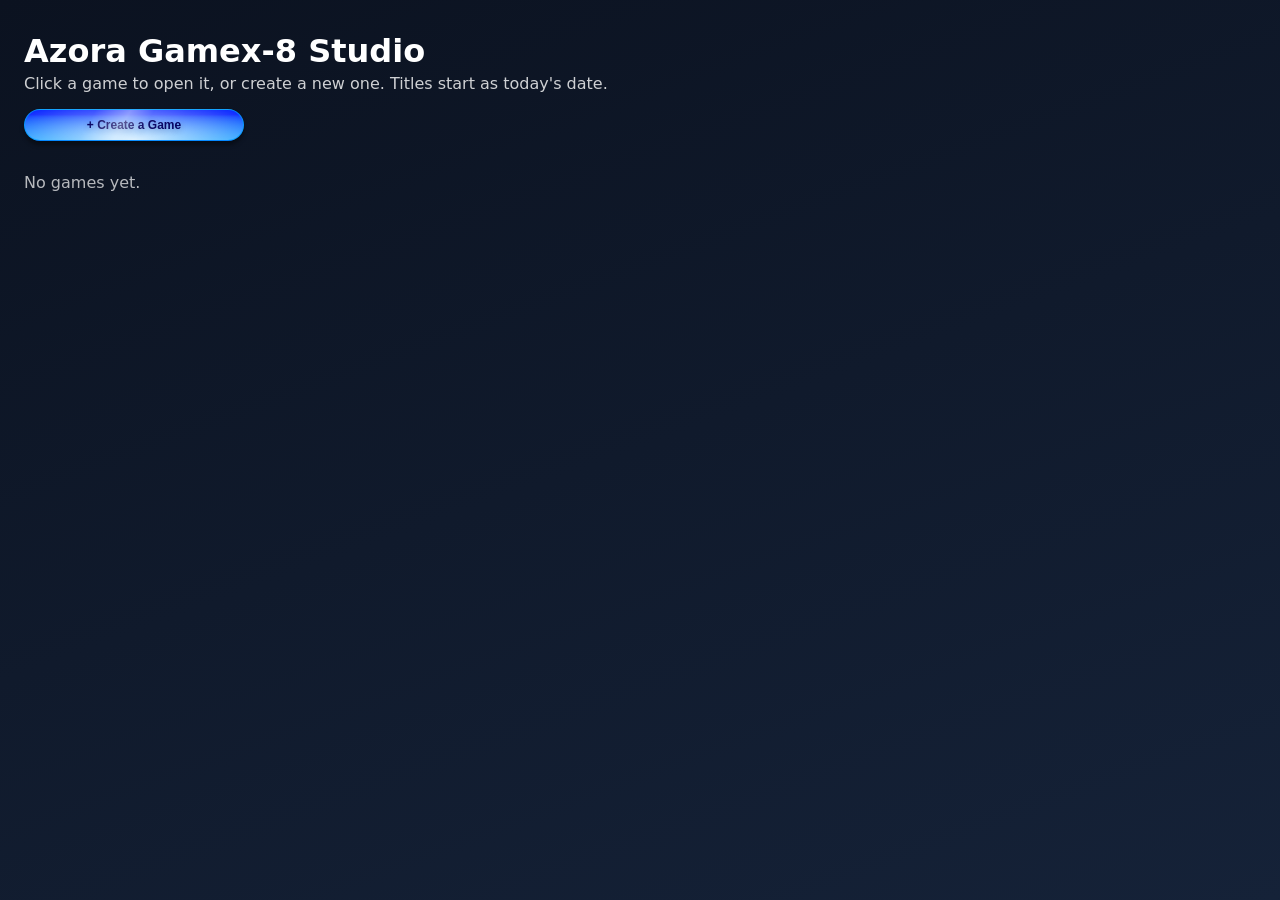
==== creator-8.html @ 6948a5e7 "Add files via upload" ====
<!DOCTYPE html>
<html lang="en">
<head>
    <meta charset="UTF-8">
    <meta name="viewport" content="width=device-width, initial-scale=1.0">
    <title>Azora Gamex-8 Studio</title>
    <script src="https://cdnjs.cloudflare.com/ajax/libs/three.js/r128/three.min.js"></script>
    <style>
        * { box-sizing: border-box; }
        html, body {
            margin: 0; padding: 0; height: 100%; width: 100%;
            font-family: system-ui, -apple-system, Segoe UI, Roboto, sans-serif;
            background: linear-gradient(160deg, #0b1220 0%, #152238 50%, #0f172a 100%);
            color: #fff; overflow: hidden;
        }
        button {
            cursor: pointer; border: 1px solid rgba(255,255,255,0.35);
            background: rgba(255,255,255,0.12); color: #fff;
            border-radius: 8px; padding: 8px 12px; font-weight: 700; font-size: 12px;
        }
        button:hover { background: rgba(30,96,255,0.45); }
        button.test-on {
            background: linear-gradient(180deg,#f59e0b,#d97706); border-color: #fbbf24; color: #111;
        }
        #desktopError {
            display: none; position: fixed; inset: 0; background: #0d1117; color: #fff;
            z-index: 99999; flex-direction: column; justify-content: center; align-items: center;
            text-align: center; padding: 20px;
        }
        #desktopError h1 { color: #ff3b30; font-size: 2rem; }
        .topbar {
            height: 56px; display: flex; align-items: center; justify-content: space-between;
            padding: 0 14px; border-bottom: 1px solid rgba(255,255,255,0.15);
            background: rgba(0,0,0,0.35);
        }
        .topbar h2 { margin: 0; font-size: 16px; }
        .topbar .actions { display: flex; gap: 8px; flex-wrap: wrap; }
        .games-bar {
            display: flex; gap: 8px; align-items: center; flex-wrap: wrap;
            margin: 8px 10px 0; padding: 8px 10px;
            background: rgba(0,0,0,0.25); border: 1px solid rgba(255,255,255,0.2);
            border-radius: 10px; min-height: 44px;
        }
        .games-list { display: flex; gap: 6px; flex-wrap: wrap; flex: 1; min-width: 0; }
        .game-chip {
            display: inline-flex; align-items: center; gap: 6px;
            padding: 5px 10px; border-radius: 999px; font-size: 11px; font-weight: 700;
            background: rgba(255,255,255,0.12); border: 1px solid rgba(255,255,255,0.25);
            color: #fff; cursor: pointer;
        }
        .game-chip.active { background: #1e60ff; border-color: #93c5fd; }
        .game-chip .vis { opacity: 0.85; font-size: 10px; }
        .studio-layout {
            display: grid; grid-template-columns: 260px 1fr 300px;
            gap: 10px; padding: 10px;
            height: calc(100vh - 56px - 60px);
        }
        .studio-panel {
            background: rgba(255,255,255,0.1); border: 2px solid rgba(255,255,255,0.85);
            border-radius: 12px; padding: 12px; display: flex; flex-direction: column;
            overflow: auto; min-height: 0;
        }
        .panel-title {
            font-size: 14px; font-weight: 800; border-bottom: 2px solid rgba(255,255,255,0.25);
            padding-bottom: 6px; margin-bottom: 10px; display: flex;
            justify-content: space-between; align-items: center; gap: 6px;
        }
        .hierarchy-item {
            padding: 7px 9px; margin: 3px 0; border-radius: 6px; cursor: pointer;
            background: rgba(255,255,255,0.06); font-size: 13px; user-select: none;
        }
        .hierarchy-item:hover { background: rgba(255,255,255,0.14); }
        .hierarchy-item.selected {
            background: #1e60ff; border: 1px solid #93c5fd;
            box-shadow: 0 0 0 2px rgba(147,197,253,0.45);
        }
        .viewport-container {
            position: relative; background: #0a1220; border: 2px solid #fff;
            border-radius: 12px; overflow: hidden; display: flex; flex-direction: column;
            min-height: 0; height: 100%;
        }
        .viewport-tabs {
            display: flex; flex-shrink: 0;
            background: rgba(0,0,0,0.55); border-bottom: 1px solid rgba(255,255,255,0.2);
        }
        .view-tab {
            padding: 8px 14px; cursor: pointer; border-right: 1px solid rgba(255,255,255,0.1);
            font-size: 12px; font-weight: 800; background: rgba(255,255,255,0.05); user-select: none;
        }
        .view-tab.active { background: #1e60ff; }
        #canvas3d {
            position: relative; flex: 1 1 auto; width: 100%;
            min-height: 320px; height: 100%; background: #87ceeb; cursor: default;
        }
        #canvas3d.dragging { cursor: grabbing; }
        #canvas3d canvas { display: block; width: 100% !important; height: 100% !important; }
        .viewport-toolbar {
            flex-shrink: 0; display: flex; gap: 8px; align-items: center; flex-wrap: wrap;
            padding: 8px; background: rgba(0,0,0,0.45); border-top: 1px solid rgba(255,255,255,0.15);
        }
        #scriptEditorContainer {
            display: none; flex: 1; flex-direction: column; padding: 10px; min-height: 0;
        }
        #codeArea {
            flex: 1; width: 100%; min-height: 160px; padding: 10px; border-radius: 8px;
            border: 1px solid #fff; background: rgba(255,255,255,0.92); color: #222;
            font-family: ui-monospace, SFMono-Regular, Menlo, Consolas, monospace; font-size: 12px;
            resize: none;
        }
        .property-row {
            display: flex; justify-content: space-between; align-items: center;
            margin-bottom: 10px; font-size: 12px; gap: 8px;
        }
        .property-row label { font-weight: 700; flex: 1; }
        .property-row input[type="number"],
        .property-row input[type="color"],
        .property-row input[type="range"],
        .property-row select {
            width: 110px; padding: 4px; border-radius: 4px; border: 1px solid #fff;
            background: rgba(255,255,255,0.12); color: #fff; text-align: center;
        }
        .property-row input[type="range"] { width: 90px; }
        .toggle-row {
            display: flex; justify-content: space-between; align-items: center;
            margin-bottom: 10px; font-size: 12px;
        }
        .toggle-row label { font-weight: 700; }
        .toggle-btn {
            min-width: 64px; padding: 5px 10px; border-radius: 999px; font-size: 11px;
            border: 1px solid rgba(255,255,255,0.35);
        }
        .toggle-btn.on { background: #059669; border-color: #34d399; }
        .toggle-btn.off { background: #7f1d1d; border-color: #f87171; }
        .mat-grid { display: grid; grid-template-columns: 1fr 1fr; gap: 6px; margin-top: 6px; }
        .mat-chip {
            padding: 8px 6px; border-radius: 8px; border: 1px solid rgba(255,255,255,0.3);
            background: rgba(0,0,0,0.25); color: #fff; font-size: 11px; font-weight: 800;
            cursor: pointer; text-align: center;
        }
        .mat-chip:hover { background: rgba(30,96,255,0.45); }
        .mat-chip.active { border-color: #93c5fd; box-shadow: 0 0 0 2px rgba(147,197,253,0.5); }

        .materials-popup-overlay {
            display: none;
            position: fixed;
            inset: 0;
            z-index: 5000;
            background: rgba(8, 10, 24, 0.72);
            align-items: center;
            justify-content: center;
            padding: 16px;
        }
        .materials-popup-overlay.open { display: flex; }
        .materials-popup {
            width: min(420px, 96vw);
            max-height: min(80vh, 560px);
            overflow: auto;
            background: linear-gradient(160deg, #1e1b4b, #0f172a);
            border: 2px solid rgba(147, 197, 253, 0.45);
            border-radius: 16px;
            box-shadow: 0 20px 50px rgba(0,0,0,0.55);
            padding: 16px 16px 18px;
            color: #fff;
        }
        .materials-popup h3 {
            margin: 0 0 10px;
            font-size: 1.15rem;
        }
        .materials-popup-top {
            display: flex;
            gap: 8px;
            align-items: center;
            margin-bottom: 12px;
        }
        .materials-popup-top label { font-size: 12px; opacity: 0.9; white-space: nowrap; }
        .materials-dropdown {
            flex: 1;
            padding: 8px 10px;
            border-radius: 10px;
            border: 1.5px solid rgba(255,255,255,0.35);
            background: rgba(0,0,0,0.35);
            color: #fff;
            font-size: 13px;
        }
        .materials-popup .mat-grid {
            grid-template-columns: 1fr 1fr;
            gap: 8px;
        }
        .materials-popup .mat-chip {
            padding: 12px 10px;
            font-size: 13px;
            text-align: center;
            border-radius: 12px;
            background: rgba(255,255,255,0.08);
            border: 1.5px solid rgba(255,255,255,0.28);
            color: #fff;
            cursor: pointer;
        }
        .materials-popup .mat-chip .mat-swatch {
            display: block;
            height: 28px;
            border-radius: 8px;
            margin-bottom: 6px;
            border: 1px solid rgba(255,255,255,0.25);
        }
        .materials-popup-actions {
            display: flex;
            gap: 8px;
            margin-top: 14px;
        }
        .materials-popup-actions button {
            flex: 1;
            padding: 10px;
            border-radius: 10px;
            border: 1.5px solid rgba(255,255,255,0.35);
            cursor: pointer;
            font-weight: 700;
        }
        .materials-popup-apply {
            background: linear-gradient(180deg, #60a5fa, #2563eb);
            color: #fff;
        }
        .materials-popup-close {
            background: rgba(255,255,255,0.1);
            color: #fff;
        }

        .shape-grid { display: grid; grid-template-columns: 1fr 1fr; gap: 6px; margin-bottom: 8px; }
        .shape-chip {
            padding: 8px 6px; border-radius: 8px; border: 1px solid rgba(255,255,255,0.3);
            background: rgba(0,0,0,0.25); color: #fff; font-size: 11px; font-weight: 800;
            cursor: pointer; text-align: center;
        }
        .shape-chip:hover { background: rgba(30,96,255,0.45); }
        .shape-chip.active { border-color: #93c5fd; box-shadow: 0 0 0 2px rgba(147,197,253,0.5); }
        .hint-mini { font-size: 11px; opacity: 0.85; line-height: 1.35; margin: 6px 0; }
        .arrow-friend {
            margin-top: auto; padding-top: 10px; border-top: 1px solid rgba(255,255,255,0.2);
        }
        .arrow-bubble {
            background: rgba(30,96,255,0.25); border: 1px solid rgba(147,197,253,0.5);
            border-radius: 10px; padding: 10px; font-size: 12px; line-height: 1.4; min-height: 54px;
        }
        .script-block {
            background: rgba(30,96,255,0.85); border: 1.5px solid #fff; color: #fff;
            border-radius: 6px; padding: 6px 10px; font-size: 12px; cursor: grab;
            text-align: left; margin: 4px 0;
        }
        #statusLine {
            position: fixed; left: 12px; bottom: 10px; z-index: 50;
            background: rgba(0,0,0,0.65); border: 1px solid rgba(255,255,255,0.25);
            border-radius: 8px; padding: 6px 10px; font-size: 11px; opacity: 0.9;
            pointer-events: none;
        }
        #orientCubeWrap {
            position: absolute; right: 12px; top: 48px; width: 72px; height: 72px;
            z-index: 20; perspective: 400px; user-select: none;
        }
        #orientCube {
            width: 48px; height: 48px; margin: 12px auto 0;
            position: relative; transform-style: preserve-3d;
            transform: rotateX(-25deg) rotateY(35deg); cursor: grab;
        }
        #orientCube:active { cursor: grabbing; }
        .oc-face {
            position: absolute; width: 48px; height: 48px;
            display: flex; align-items: center; justify-content: center;
            font-weight: 900; font-size: 14px; color: #fff;
            border: 1px solid rgba(255,255,255,0.7);
            backface-visibility: hidden;
            box-shadow: inset 0 0 12px rgba(0,0,0,0.25);
        }
        .oc-face.px { background: #dc2626; transform: rotateY(0deg) translateZ(24px); }
        .oc-face.nx { background: #991b1b; transform: rotateY(180deg) translateZ(24px); }
        .oc-face.py { background: #16a34a; transform: rotateX(90deg) translateZ(24px); }
        .oc-face.ny { background: #166534; transform: rotateX(-90deg) translateZ(24px); }
        .oc-face.pz { background: #2563eb; transform: rotateY(90deg) translateZ(24px); }
        .oc-face.nz { background: #1e3a8a; transform: rotateY(-90deg) translateZ(24px); }
        #testBanner {
            display: none; position: absolute; left: 50%; top: 52px; transform: translateX(-50%);
            z-index: 25; background: rgba(245,158,11,0.95); color: #111;
            padding: 6px 14px; border-radius: 999px; font-size: 12px; font-weight: 800;
            border: 1px solid #fff; pointer-events: none;
        }
        @media (max-width: 900px) {
            .studio-layout { grid-template-columns: 1fr; height: auto; overflow: auto; }
            body { overflow: auto; }
            #canvas3d { min-height: 360px; height: 50vh; }
        }

        .frutiger-aero-button {
            --hue: 245; --sat: 0.44; --glow-intensity: 0.85;
            --fg: oklch(15% calc(var(--sat) * 0.5) var(--hue));
            --bg: oklch(75% var(--sat) var(--hue) / 0.8);
            --bg-dark: oklch(45% var(--sat) var(--hue) / 0.75);
            background-color: var(--bg);
            background-image: radial-gradient(farthest-corner at bottom center, rgba(255,255,255,var(--glow-intensity)), transparent), linear-gradient(to bottom, var(--bg-dark), var(--bg));
            border: 1px solid var(--bg); border-radius: 9999px; color: var(--fg);
            font-weight: 700; text-shadow: 0 2px 0.5em rgba(0,0,0,0.2);
            position: relative; box-shadow: 0 4px 4px rgba(0,0,0,0.4);
        }
        .frutiger-aero-button::before {
            content: ""; position: absolute; inset: 0; pointer-events: none; border-radius: inherit;
            background: linear-gradient(120deg, transparent 30%, rgba(255,255,255,0.35) 45%, rgba(255,255,255,0.05) 55%, transparent 70%);
        }
        .studio-logo {
            width: 36px; height: 36px; border-radius: 10px; object-fit: cover;
            box-shadow: 0 2px 6px rgba(0,0,0,0.35);
        }
        .topbar-brand { display: flex; align-items: center; gap: 10px; }
    </style>
</head>
<body>

<div id="desktopError">
    <img src="logo.jpg" alt="Azora Logo" style="width:100px;border-radius:50%;margin-bottom:20px;" onerror="this.style.display='none'">
    <h1>Desktop Recommended</h1>
    <p style="max-width:500px;font-size:16px;line-height:1.6;">
        Creator works best on a computer. You can continue anyway on this device.
    </p>
    <button onclick="forceContinueStudio()" style="margin-top:18px;">Continue Anyway</button>
    <button onclick="window.location.href='index.html'" style="margin-top:10px;">Back to Azora</button>
</div>

<div id="gamexHome" style="position:fixed;inset:0;z-index:80;background:linear-gradient(160deg,#0b1220,#152238);color:#fff;display:flex;flex-direction:column;padding:24px;">
  <h1 style="margin:8px 0 4px;">Azora Gamex-8 Studio</h1>
  <p style="opacity:0.8;margin:0 0 16px;">Click a game to open it, or create a new one. Titles start as today's date.</p>
  <button type="button" class="frutiger-aero-button" onclick="createDatedGame()" style="max-width:220px;">+ Create a Game</button>
  <div id="gamexHomeList" style="margin-top:16px;display:flex;flex-direction:column;gap:8px;overflow:auto;"></div>
</div>

<div class="topbar" id="topbar">
    <div class="topbar-brand"><img class="studio-logo" src="logo.png" alt="Azora"><h2>Azora Gamex-8 Studio</h2></div>
    <div class="actions">
        <button class="frutiger-aero-button" id="testBtn" onclick="toggleTestMode()">▶ Test Game</button>
        <button class="frutiger-aero-button" id="saveProjectBtn" onclick="saveProject()">Save Workspace</button>
        <button class="frutiger-aero-button" onclick="publishCurrentGame()" style="background:linear-gradient(180deg,#34d399,#059669);color:#fff;border-color:#34d399;">Publish</button>
        <button class="frutiger-aero-button" onclick="handleBack()">Back to Azora</button>
    </div>
</div>

<div class="games-bar" id="gamesBar">
    <button type="button" class="frutiger-aero-button" onclick="createNewGame()" title="Create a new game">+ New Game</button>
    <div class="games-list" id="myGamesList"></div>
</div>

<div class="studio-layout" id="studioLayout">
    <div class="studio-panel">
        <div class="panel-title"><span>Hierarchy</span></div>
        <div class="hierarchy-item selected" id="hierarchyWorkspace" onclick="selectNode('workspace')">Workspace</div>
        <div class="hierarchy-item" id="hierarchySky" onclick="selectNode('sky')">Sky / Atmosphere</div>
        <div class="hierarchy-item" id="hierarchyBaseplate" onclick="selectNode('baseplate')">Baseplate</div>
        <div class="hierarchy-item" id="hierarchyCharacter" onclick="selectNode('character')">Character</div>
        <div id="dynamicPartsContainer"></div>

        <div style="margin-top:12px;border-top:1px solid rgba(255,255,255,0.2);padding-top:10px;">
            <div class="panel-title" style="border:none;margin:0 0 6px;padding:0;"><span>Add Shape</span></div>
            <p class="hint-mini">Pick a shape, then click Add. Parts snap to a 1-stud grid.</p>
            <div class="shape-grid" id="shapeGrid"></div>
            <button type="button" class="frutiger-aero-button" onclick="addNewPart()" style="width:100%;margin-top:6px;">+ Add Part</button>
        </div>

        <div class="arrow-friend">
            <div class="panel-title" style="border:none;margin:0 0 6px;padding:0;"><span>Arrow Friend</span></div>
            <div class="arrow-bubble" id="arrowBubble">
                Parts snap to the grid. Baseplate has full properties. Materials look distinct now. Publish uses your real username.
            </div>
        </div>
    </div>

    <div class="viewport-container">
        <div class="viewport-tabs">
            <div class="view-tab active" id="tab3D" onclick="switchView('3d')">3D View</div>
            <div class="view-tab" id="tabScript" onclick="switchView('script')">Script</div>
        </div>
        <div id="canvas3d">
            <div id="testBanner">TEST MODE — WASD move character · Space jump · Esc to stop</div>
            <div id="orientCubeWrap" title="Drag to orbit · click a face to snap">
                <div id="orientCube">
                    <div class="oc-face px" data-face="px">X</div>
                    <div class="oc-face nx" data-face="nx">X</div>
                    <div class="oc-face py" data-face="py">Y</div>
                    <div class="oc-face ny" data-face="ny">Y</div>
                    <div class="oc-face pz" data-face="pz">Z</div>
                    <div class="oc-face nz" data-face="nz">Z</div>
                </div>
            </div>
        </div>
        <div class="viewport-toolbar">
            <button type="button" class="frutiger-aero-button" onclick="unselectAll()">Unselect</button>
            <button type="button" class="frutiger-aero-button" onclick="addNewPart()">+ Part</button>
            <button type="button" class="frutiger-aero-button" onclick="openMaterialsPopup()" style="background:#7c3aed;border-color:#c084fc;">Materials</button>
            <button type="button" class="frutiger-aero-button" onclick="resetCamera()">Reset Camera</button>
            <span class="hint-mini" id="selectHint">Grid snap ON · W/S camera · A/D turn</span>
        </div>
        <div id="scriptEditorContainer" ondragover="event.preventDefault()" ondrop="handleBlockDrop(event)">
            <textarea id="codeArea" placeholder="// Write scripts here…"></textarea>
        </div>
    </div>

    <div class="studio-panel" id="propertiesPanel">
        <div class="panel-title" id="propertiesTitle">Properties</div>
        <div id="propertiesContent" style="color:rgba(255,255,255,0.9);font-size:13px;">
            Select an item from the Hierarchy or click a part in the viewport.
        </div>
        <div style="margin-top:14px;border-top:1px solid rgba(255,255,255,0.2);padding-top:10px;">
            <div class="panel-title" style="border:none;margin:0 0 6px;padding:0;"><span>Materials</span></div>
            <p class="hint-mini">Pick from the dropdown or the 2-wide grid. Also open the full Materials popup from the toolbar.</p>
            <label class="hint-mini" for="materialsDropdownSide">Materials</label>
            <select id="materialsDropdownSide" class="materials-dropdown" onchange="pickMaterial(this.value)" style="width:100%;margin:4px 0 8px;"></select>
            <div class="mat-grid" id="materialsGrid"></div>
            <button type="button" class="frutiger-aero-button" onclick="openMaterialsPopup()" style="width:100%;margin-top:8px;padding:8px;border-radius:10px;border:1.5px solid rgba(192,132,252,0.6);background:#7c3aed;color:#fff;font-weight:700;cursor:pointer;">Open Materials</button>
        </div>
    </div>
</div>


<div class="materials-popup-overlay" id="materialsPopupOverlay" onclick="if(event.target===this)closeMaterialsPopup()">
    <div class="materials-popup" role="dialog" aria-label="Materials">
        <h3>Materials</h3>
        <div class="materials-popup-top">
            <label for="materialsDropdownPopup">Materials</label>
            <select id="materialsDropdownPopup" class="materials-dropdown" onchange="pickMaterial(this.value)"></select>
        </div>
        <div class="mat-grid" id="materialsPopupGrid"></div>
        <div class="materials-popup-actions">
            <button type="button" class="materials-popup-apply" onclick="applySelectedMaterialFromPopup()">Apply</button>
            <button type="button" class="materials-popup-close" onclick="closeMaterialsPopup()">Close</button>
        </div>
    </div>
</div>

<div id="statusLine">Booting Creator…</div>

<script>
/* ===== Azora Creator Studio — grid snap, shapes, baseplate props, materials, publish fix ===== */
var scene, camera, renderer, ambientLight, directionalLight;
var baseplateMesh = null, gridHelper = null, characterGroup = null;
var raycaster = null, mouse = null, outlineHelper = null;
var partsList = [];
var selectedPartId = null, selectedNodeId = "workspace";
var selectedMaterialId = "Plastic";
var selectedShapeId = "Block";
var currentGameId = null;
var animating = false;
var studioForced = false;
var isTestMode = false;
var GRID = 1; // 1 stud grid

var camYaw = Math.PI / 4;
var camPitch = 0.45;
var camDist = 32;
var camTarget = null;
var keys = {};

var isDraggingPart = false;
var dragPart = null;
var dragPlane = null;
var dragOffset = null;
var dragPointerId = null;

var orientRotX = -25;
var orientRotY = 35;
var orientDragging = false;
var orientLastX = 0, orientLastY = 0;

var charVelY = 0;
var charOnGround = true;
var CHAR_SPEED = 10;
var CHAR_JUMP = 9;
var GRAVITY = 22;

/* Strongly distinct materials */
var MATERIALS = {
    Glass:    { name: "Glass",    color: 0x88d4ff, opacity: 0.35, shininess: 160, transparent: true, specular: 0xffffff },
    Plastic:  { name: "Plastic",  color: 0x1e60ff, opacity: 1,    shininess: 45,  transparent: false, specular: 0x666666 },
    Metal:    { name: "Metal",    color: 0xc0c8d0, opacity: 1,    shininess: 200, transparent: false, specular: 0xffffff },
    Wood:     { name: "Wood",     color: 0xffffff, opacity: 1,    shininess: 8,   transparent: false, specular: 0x222222, map: "wood1.jpg" },
    Wood2:    { name: "Wood 2",   color: 0xffffff, opacity: 1,    shininess: 10,  transparent: false, specular: 0x333333, map: "wood2.jpg" },
    Wood3:    { name: "Wood 3",   color: 0xffffff, opacity: 1,    shininess: 6,   transparent: false, specular: 0x222222, map: "wood3.jpg" },
    Concrete: { name: "Concrete", color: 0xffffff, opacity: 1,    shininess: 2,   transparent: false, specular: 0x111111, map: "concrete.jpg" },
    Road:     { name: "Road",     color: 0xffffff, opacity: 1,    shininess: 4,   transparent: false, specular: 0x222222, map: "road.jpg" },
    Neon:     { name: "Neon",     color: 0x00ffcc, opacity: 1,    shininess: 120, transparent: false, specular: 0x00ffcc, emissive: 0x00aa88 },
    Marble:   { name: "Marble",   color: 0xffffff, opacity: 1,    shininess: 90,  transparent: false, specular: 0xaaaaaa, map: "marble.png" },
    Rubber:   { name: "Rubber",   color: 0x1a1a1a, opacity: 1,    shininess: 1,   transparent: false, specular: 0x050505 },
    Grass:    { name: "Grass",    color: 0xffffff, opacity: 1,    shininess: 5,   transparent: false, specular: 0x113311, map: "grass.jpg" },
    Leaf:     { name: "Leaf",     color: 0xffffff, opacity: 1,    shininess: 15,  transparent: false, specular: 0x224422, map: "leaf.jpg" },
    Brick:    { name: "Brick",    color: 0xb33a2b, opacity: 1,    shininess: 12,  transparent: false, specular: 0x331111 }
};

var SHAPES = {
    Block:        { name: "Block",        icon: "⬛" },
    Sphere:       { name: "Sphere",       icon: "⬤" },
    Cylinder:     { name: "Cylinder",     icon: "⬭" },
    Wedge:        { name: "Wedge",        icon: "◢" },
    CornerWedge:  { name: "Corner Wedge", icon: "◣" },
    Triangle:     { name: "Triangle",     icon: "▲" },
    Pyramid:      { name: "Pyramid",      icon: "△" },
    Cone:         { name: "Cone",         icon: "▽" },
    Torus:        { name: "Torus",        icon: "◯" },
    Prism:        { name: "Prism",        icon: "⬡" }
};

var skySettings = {
    skyColor: "#87ceeb",
    atmosphereOn: true,
    atmosphereColor: "#a5d8ff",
    density: 0.25,
    sunIntensity: 1.0
};

/* Baseplate is a full part-like object */
var baseplateProps = {
    sizeX: 50, sizeY: 1, sizeZ: 50,
    posX: 0, posY: -0.5, posZ: 0,
    color: "#3a4555",
    material: "Concrete",
    transparency: 1,
    canTouch: true,
    canCollide: true
};

var placedCharacter = {
    head: 0xffdbac, torso: 0x1e60ff, leftArm: 0xffdbac, rightArm: 0xffdbac,
    leftLeg: 0x333333, rightLeg: 0x333333
};

function setStatus(msg) {
    var el = document.getElementById("statusLine");
    if (el) el.textContent = msg;
}
function arrowBubbleSpeak(html) {
    var el = document.getElementById("arrowBubble");
    if (el) el.innerHTML = html;
}
function snap(v) { return Math.round(v / GRID) * GRID; }
function snapVec(x, y, z) {
    return { x: snap(x), y: snap(y), z: snap(z) };
}

function enforceComputerOnly() {
    var err = document.getElementById("desktopError");
    if (!err) return;
    if (studioForced) { err.style.display = "none"; return; }
    err.style.display = (window.innerWidth < 700) ? "flex" : "none";
}
function forceContinueStudio() {
    studioForced = true;
    var err = document.getElementById("desktopError");
    if (err) err.style.display = "none";
    setTimeout(bootStudio, 50);
}

function getLoggedInUsername() {
    try {
        var a = JSON.parse(localStorage.getItem("azoraAccount") || "null");
        if (a && a.username && String(a.username).trim()) return String(a.username).trim();
    } catch (e) {}
    try {
        var g = JSON.parse(localStorage.getItem("azoraGuest") || "null");
        if (g && g.id != null) return "Guest #" + g.id;
    } catch (e2) {}
    return "Player";
}


var _creatorTexCache = {};
function loadCreatorTexture(file, onDone) {
    if (!file || typeof THREE === "undefined") { if (onDone) onDone(null); return; }
    if (_creatorTexCache[file]) { if (onDone) onDone(_creatorTexCache[file]); return; }
    try {
        var loader = new THREE.TextureLoader();
        loader.load(file, function (tex) {
            try {
                tex.wrapS = tex.wrapT = THREE.RepeatWrapping;
                tex.repeat.set(2, 2);
                tex.needsUpdate = true;
            } catch (e) {}
            _creatorTexCache[file] = tex;
            if (onDone) onDone(tex);
        }, undefined, function () { if (onDone) onDone(null); });
    } catch (e2) { if (onDone) onDone(null); }
}

function makeMaterial(matId, colorHex, opacityOverride) {
    var def = MATERIALS[matId] || MATERIALS.Plastic;
    var col = (colorHex != null) ? colorHex : def.color;
    var opacity = (opacityOverride != null) ? opacityOverride : (def.opacity != null ? def.opacity : 1);
    var transparent = opacity < 0.999 || !!def.transparent;
    var mapFile = def.map || null;
    var cachedMap = (mapFile && _creatorTexCache[mapFile]) ? _creatorTexCache[mapFile] : null;
    try {
        var mat = new THREE.MeshPhongMaterial({
            color: col,
            map: cachedMap || null,
            transparent: transparent,
            opacity: opacity,
            shininess: def.shininess != null ? def.shininess : 40,
            specular: def.specular != null ? def.specular : 0x444444,
            emissive: def.emissive || 0x000000,
            side: THREE.DoubleSide,
            depthWrite: opacity > 0.85,
            flatShading: (matId === "Brick" || matId === "Rubber")
        });
        mat.userData = { azoraMaterial: matId, mapFile: mapFile };
        if (mapFile && !cachedMap) {
            loadCreatorTexture(mapFile, function (tex) {
                if (!tex || !mat) return;
                try { mat.map = tex; mat.needsUpdate = true; } catch (e) {}
            });
        }
        return mat;
    } catch (e) {
        return new THREE.MeshLambertMaterial({ color: col, transparent: transparent, opacity: opacity, side: THREE.DoubleSide });
    }
}
/* ---- Shape geometry builders (unit-ish size ~2) ---- */
function makeShapeGeometry(shapeId) {
    switch (shapeId) {
        case "Sphere":
            return new THREE.SphereGeometry(1, 16, 12);
        case "Cylinder":
            return new THREE.CylinderGeometry(1, 1, 2, 16);
        case "Cone":
            return new THREE.ConeGeometry(1, 2, 16);
        case "Torus":
            return new THREE.TorusGeometry(0.9, 0.35, 12, 24);
        case "Wedge": {
            // Right-angle wedge (prism with triangle profile)
            var g = new THREE.Geometry ? null : null;
            // BufferGeometry triangle prism
            var shape = new THREE.Shape();
            shape.moveTo(-1, -1);
            shape.lineTo(1, -1);
            shape.lineTo(-1, 1);
            shape.lineTo(-1, -1);
            var extrude = new THREE.ExtrudeGeometry(shape, { depth: 2, bevelEnabled: false });
            extrude.rotateY(Math.PI / 2);
            extrude.translate(0, 0, -1);
            return extrude;
        }
        case "CornerWedge": {
            // Tetrahedron-ish corner
            var geo = new THREE.TetrahedronGeometry(1.4, 0);
            geo.rotateY(Math.PI / 4);
            return geo;
        }
        case "Triangle": {
            // Flat triangle panel
            var s = new THREE.Shape();
            s.moveTo(0, 1.2);
            s.lineTo(-1.2, -1);
            s.lineTo(1.2, -1);
            s.lineTo(0, 1.2);
            var eg = new THREE.ExtrudeGeometry(s, { depth: 0.3, bevelEnabled: false });
            eg.translate(0, 0, -0.15);
            return eg;
        }
        case "Pyramid":
            return new THREE.ConeGeometry(1.2, 2, 4);
        case "Prism":
            return new THREE.CylinderGeometry(1.1, 1.1, 2, 6);
        case "Block":
        default:
            return new THREE.BoxGeometry(2, 2, 2);
    }
}

function initShapeGrid() {
    var grid = document.getElementById("shapeGrid");
    if (!grid) return;
    var html = "";
    Object.keys(SHAPES).forEach(function (id) {
        var s = SHAPES[id];
        html += '<button type="button" class="shape-chip' + (id === selectedShapeId ? " active" : "") +
            '" onclick="pickShape(\'' + id + '\')">' + s.icon + " " + s.name + "</button>";
    });
    grid.innerHTML = html;
}
function pickShape(id) {
    selectedShapeId = id;
    initShapeGrid();
    arrowBubbleSpeak("Shape set to <strong>" + (SHAPES[id] ? SHAPES[id].name : id) + "</strong>. Click + Add Part.");
}

function materialSwatchColor(id) {
    var m = MATERIALS[id];
    if (!m) return "#888";
    var c = m.color != null ? m.color : 0x888888;
    return "#" + ("000000" + (c >>> 0).toString(16)).slice(-6);
}

function fillMaterialsDropdown(selectEl) {
    if (!selectEl) return;
    var html = "";
    Object.keys(MATERIALS).forEach(function (id) {
        var m = MATERIALS[id];
        html += '<option value="' + id + '"' + (id === selectedMaterialId ? " selected" : "") + ">" +
            (m.name || id) + (m.map ? " · textured" : "") + "</option>";
    });
    selectEl.innerHTML = html;
    try { selectEl.value = selectedMaterialId; } catch (e) {}
}

function initMaterialsGrid() {
    var grid = document.getElementById("materialsGrid");
    if (grid) {
        var html = "";
        Object.keys(MATERIALS).forEach(function (id) {
            var m = MATERIALS[id];
            html += '<button type="button" class="mat-chip' + (id === selectedMaterialId ? " active" : "") +
                '" onclick="pickMaterial(\'' + id + '\')">' + m.name + "</button>";
        });
        grid.innerHTML = html;
    }
    var popupGrid = document.getElementById("materialsPopupGrid");
    if (popupGrid) {
        var html2 = "";
        Object.keys(MATERIALS).forEach(function (id) {
            var m = MATERIALS[id];
            html2 += '<button type="button" class="mat-chip' + (id === selectedMaterialId ? " active" : "") +
                '" onclick="pickMaterial(\'' + id + '\')">' +
                '<span class="mat-swatch" style="background:' + materialSwatchColor(id) + '"></span>' +
                (m.name || id) +
                (m.map ? '<div class="hint-mini" style="margin:2px 0 0;opacity:.75">texture</div>' : '') +
                "</button>";
        });
        popupGrid.innerHTML = html2;
    }
    fillMaterialsDropdown(document.getElementById("materialsDropdownSide"));
    fillMaterialsDropdown(document.getElementById("materialsDropdownPopup"));
}

function openMaterialsPopup() {
    var ov = document.getElementById("materialsPopupOverlay");
    if (!ov) return;
    initMaterialsGrid();
    ov.classList.add("open");
    try { arrowBubbleSpeak("Materials library open — pick one, then <strong>Apply</strong>."); } catch (e) {}
}
function closeMaterialsPopup() {
    var ov = document.getElementById("materialsPopupOverlay");
    if (ov) ov.classList.remove("open");
}
function applySelectedMaterialFromPopup() {
    pickMaterial(selectedMaterialId);
    closeMaterialsPopup();
}
window.openMaterialsPopup = openMaterialsPopup;
window.closeMaterialsPopup = closeMaterialsPopup;
window.applySelectedMaterialFromPopup = applySelectedMaterialFromPopup;

function pickMaterial(id) {
    if (!MATERIALS[id]) return;
    selectedMaterialId = id;
    initMaterialsGrid();
    try { if (MATERIALS[id].map) loadCreatorTexture(MATERIALS[id].map); } catch (e) {}
    if (selectedPartId === "baseplate") {
        applyMaterialToBaseplate(id);
    } else if (selectedPartId) {
        applyMaterialToPart(selectedPartId, id);
    } else {
        arrowBubbleSpeak("Material set to <strong>" + (MATERIALS[id].name || id) + "</strong>. Select a part or baseplate to apply.");
    }
}

function applyMaterialToPart(partId, matId) {
    var part = partsList.find(function (p) { return p.id === partId; });
    if (!part || !part.mesh) return;
    var col = part.color ? new THREE.Color(part.color) : null;
    // When switching material, adopt material's default color if user hasn't custom-tinted much
    var useCol = col ? col.getHex() : (MATERIALS[matId] ? MATERIALS[matId].color : 0x1e60ff);
    // Always refresh color to material default for strong visual change, unless color was customized
    if (!part.colorCustom) {
        useCol = MATERIALS[matId] ? MATERIALS[matId].color : useCol;
        part.color = "#" + ("000000" + useCol.toString(16)).slice(-6);
    }
    part.material = matId;
    var op = part.transparency != null ? part.transparency : (MATERIALS[matId] && MATERIALS[matId].opacity != null ? MATERIALS[matId].opacity : 1);
    if (MATERIALS[matId] && MATERIALS[matId].transparent && part.transparency == null) {
        op = MATERIALS[matId].opacity;
        part.transparency = op;
    }
    part.mesh.material = makeMaterial(matId, useCol, op);
    refreshPartProperties(partId);
    refreshHierarchyPartLabel(part);
    setStatus(partId + " → " + matId);
}

function applyMaterialToBaseplate(matId) {
    if (!baseplateMesh) return;
    baseplateProps.material = matId;
    if (!baseplateProps.colorCustom) {
        var c = MATERIALS[matId] ? MATERIALS[matId].color : 0x3a4555;
        baseplateProps.color = "#" + ("000000" + c.toString(16)).slice(-6);
    }
    var col = new THREE.Color(baseplateProps.color).getHex();
    var op = baseplateProps.transparency != null ? baseplateProps.transparency : 1;
    baseplateMesh.material = makeMaterial(matId, col, op);
    refreshBaseplateProperties();
    setStatus("Baseplate → " + matId);
}

function applySkySettings() {
    if (!scene) return;
    try {
        scene.background = new THREE.Color(skySettings.skyColor || "#87ceeb");
        if (skySettings.atmosphereOn) {
            var fogCol = new THREE.Color(skySettings.atmosphereColor || "#a5d8ff");
            scene.fog = new THREE.FogExp2(fogCol.getHex(), Math.max(0.0015, (skySettings.density || 0.25) * 0.035));
        } else {
            scene.fog = null;
        }
        if (directionalLight) directionalLight.intensity = skySettings.sunIntensity || 1;
        if (ambientLight) ambientLight.intensity = 0.45 + (1 - (skySettings.density || 0.25)) * 0.35;
    } catch (e) {
        try { scene.background = new THREE.Color(0x87ceeb); scene.fog = null; } catch (e2) {}
    }
}

function updateCameraFromOrbit() {
    if (!camera || isTestMode) return;
    if (!camTarget) camTarget = new THREE.Vector3(0, 1, 0);
    var x = camTarget.x + camDist * Math.sin(camYaw) * Math.cos(camPitch);
    var y = camTarget.y + camDist * Math.sin(camPitch);
    var z = camTarget.z + camDist * Math.cos(camYaw) * Math.cos(camPitch);
    camera.position.set(x, y, z);
    camera.lookAt(camTarget);
    syncOrientCube();
}
function syncOrientCube() {
    var cube = document.getElementById("orientCube");
    if (!cube) return;
    orientRotY = (camYaw * 180 / Math.PI);
    orientRotX = -20 - (camPitch * 40);
    cube.style.transform = "rotateX(" + orientRotX + "deg) rotateY(" + orientRotY + "deg)";
}
function resizeRenderer() {
    var container = document.getElementById("canvas3d");
    if (!container || !renderer || !camera) return;
    var w = Math.max(container.clientWidth, 2);
    var h = Math.max(container.clientHeight, 2);
    if (h < 40) h = 420;
    if (w < 40) w = 640;
    camera.aspect = w / h;
    camera.updateProjectionMatrix();
    renderer.setSize(w, h, false);
    setStatus((isTestMode ? "TEST" : "Studio") + " · grid " + GRID + " · parts: " + partsList.length);
}

function rebuildBaseplateMesh() {
    if (!scene) return;
    if (baseplateMesh) {
        scene.remove(baseplateMesh);
        try { baseplateMesh.geometry.dispose(); } catch (e) {}
    }
    var geo = new THREE.BoxGeometry(baseplateProps.sizeX, baseplateProps.sizeY, baseplateProps.sizeZ);
    var col = new THREE.Color(baseplateProps.color || "#3a4555").getHex();
    var op = baseplateProps.transparency != null ? baseplateProps.transparency : 1;
    baseplateMesh = new THREE.Mesh(geo, makeMaterial(baseplateProps.material || "Concrete", col, op));
    baseplateMesh.position.set(baseplateProps.posX, baseplateProps.posY, baseplateProps.posZ);
    baseplateMesh.userData.azoraKind = "baseplate";
    scene.add(baseplateMesh);
}

function init3DScene() {
    var container = document.getElementById("canvas3d");
    if (!container) { setStatus("Missing #canvas3d"); return false; }
    if (typeof THREE === "undefined") {
        setStatus("Three.js failed to load");
        return false;
    }
    Array.prototype.slice.call(container.querySelectorAll("canvas")).forEach(function (c) { c.remove(); });

    scene = new THREE.Scene();
    applySkySettings();
    camTarget = new THREE.Vector3(0, 1, 0);

    var w = Math.max(container.clientWidth, 2);
    var h = Math.max(container.clientHeight, 2);
    if (h < 40) h = 420;
    if (w < 40) w = 640;

    camera = new THREE.PerspectiveCamera(55, w / h, 0.1, 3000);
    updateCameraFromOrbit();

    renderer = new THREE.WebGLRenderer({ antialias: true, alpha: false });
    renderer.setClearColor(0x87ceeb, 1);
    renderer.setPixelRatio(Math.min(window.devicePixelRatio || 1, 2));
    renderer.setSize(w, h, false);
    container.insertBefore(renderer.domElement, container.firstChild);

    ambientLight = new THREE.AmbientLight(0xffffff, 0.55);
    scene.add(ambientLight);
    directionalLight = new THREE.DirectionalLight(0xffffff, skySettings.sunIntensity || 1);
    directionalLight.position.set(20, 30, 12);
    scene.add(directionalLight);
    var fill = new THREE.DirectionalLight(0x9ecbff, 0.35);
    fill.position.set(-12, 10, -8);
    scene.add(fill);

    rebuildBaseplateMesh();

    gridHelper = new THREE.GridHelper(100, 100, 0xffffff, 0x556677);
    gridHelper.position.y = 0.02;
    scene.add(gridHelper);

    characterGroup = new THREE.Group();
    characterGroup.position.set(0, 1.2, 0);
    function limb(name, w2, h2, d2, col, x, y) {
        var m = new THREE.Mesh(new THREE.BoxGeometry(w2, h2, d2), makeMaterial("Plastic", col));
        m.name = name; m.position.set(x, y, 0); characterGroup.add(m);
    }
    limb("head", 1.2, 1.2, 1.2, placedCharacter.head, 0, 2);
    limb("torso", 1.6, 2.0, 0.8, placedCharacter.torso, 0, 0.4);
    limb("leftArm", 0.7, 2.0, 0.7, placedCharacter.leftArm, -1.2, 0.4);
    limb("rightArm", 0.7, 2.0, 0.7, placedCharacter.rightArm, 1.2, 0.4);
    limb("leftLeg", 0.7, 2.0, 0.7, placedCharacter.leftLeg, -0.45, -1.6);
    limb("rightLeg", 0.7, 2.0, 0.7, placedCharacter.rightLeg, 0.45, -1.6);
    scene.add(characterGroup);

    raycaster = new THREE.Raycaster();
    mouse = new THREE.Vector2();
    dragPlane = new THREE.Plane(new THREE.Vector3(0, 1, 0), 0);
    dragOffset = new THREE.Vector3();

    var canvas = renderer.domElement;
    canvas.addEventListener("pointerdown", onViewportPointerDown);
    canvas.addEventListener("pointermove", onViewportPointerMove);
    canvas.addEventListener("pointerup", onViewportPointerUp);
    canvas.addEventListener("pointercancel", onViewportPointerUp);
    canvas.addEventListener("wheel", onViewportWheel, { passive: false });

    if (!animating) {
        animating = true;
        var lastT = performance.now();
        (function animate(now) {
            requestAnimationFrame(animate);
            var dt = Math.min(0.05, (now - lastT) / 1000);
            lastT = now;
            updateStudio(dt);
            if (renderer && scene && camera) renderer.render(scene, camera);
        })(performance.now());
    }

    setTimeout(resizeRenderer, 30);
    setTimeout(resizeRenderer, 150);
    setStatus("Studio ready · grid snap ON");
    arrowBubbleSpeak("Grid snap is on. Baseplate has full properties. Pick a shape and Add Part!");
    return true;
}

function updateStudio(dt) {
    if (isTestMode) { updateTestCharacter(dt); return; }
    var moved = false;
    var turnSpeed = 1.6 * dt;
    var moveSpeed = 18 * dt;
    if (keys["a"] || keys["arrowleft"]) { camYaw += turnSpeed; moved = true; }
    if (keys["d"] || keys["arrowright"]) { camYaw -= turnSpeed; moved = true; }
    var fx = Math.sin(camYaw), fz = Math.cos(camYaw);
    if (keys["w"] || keys["arrowup"]) { camTarget.x += fx * moveSpeed; camTarget.z += fz * moveSpeed; moved = true; }
    if (keys["s"] || keys["arrowdown"]) { camTarget.x -= fx * moveSpeed; camTarget.z -= fz * moveSpeed; moved = true; }
    if (moved) updateCameraFromOrbit();
    if (characterGroup && selectedNodeId !== "character" && !isDraggingPart) characterGroup.rotation.y += 0.004;
    if (outlineHelper && outlineHelper.update) { try { outlineHelper.update(); } catch (e) {} }
}

function updateTestCharacter(dt) {
    if (!characterGroup || !camera) return;
    var yaw = characterGroup.rotation.y;
    var forward = new THREE.Vector3(Math.sin(yaw), 0, Math.cos(yaw));
    var right = new THREE.Vector3(Math.cos(yaw), 0, -Math.sin(yaw));
    var move = new THREE.Vector3();
    if (keys["w"] || keys["arrowup"]) move.add(forward);
    if (keys["s"] || keys["arrowdown"]) move.sub(forward);
    if (keys["a"] || keys["arrowleft"]) move.sub(right);
    if (keys["d"] || keys["arrowright"]) move.add(right);
    if (move.lengthSq() > 0) {
        move.normalize().multiplyScalar(CHAR_SPEED * dt);
        characterGroup.position.x += move.x;
        characterGroup.position.z += move.z;
    }
    if ((keys[" "] || keys["space"]) && charOnGround) { charVelY = CHAR_JUMP; charOnGround = false; }
    charVelY -= GRAVITY * dt;
    characterGroup.position.y += charVelY * dt;
    if (characterGroup.position.y <= 1.2) {
        characterGroup.position.y = 1.2; charVelY = 0; charOnGround = true;
    }
    // Collide with canCollide parts + baseplate
    var colliders = partsList.filter(function (p) { return p.canCollide && p.mesh; });
    if (baseplateProps.canCollide && baseplateMesh) {
        // baseplate is floor — already handled by groundY
    }
    colliders.forEach(function (p) {
        var box = new THREE.Box3().setFromObject(p.mesh);
        var cpos = characterGroup.position;
        var r = 0.9;
        var closest = new THREE.Vector3(
            Math.max(box.min.x, Math.min(cpos.x, box.max.x)),
            Math.max(box.min.y, Math.min(cpos.y, box.max.y)),
            Math.max(box.min.z, Math.min(cpos.z, box.max.z))
        );
        var dx = cpos.x - closest.x, dz = cpos.z - closest.z;
        var distSq = dx * dx + dz * dz;
        if (distSq < r * r && cpos.y < box.max.y + 0.5 && cpos.y > box.min.y - 1) {
            var dist = Math.sqrt(distSq) || 0.001;
            var push = (r - dist) + 0.01;
            cpos.x += (dx / dist) * push;
            cpos.z += (dz / dist) * push;
        }
    });
    var back = 10, height = 6;
    camera.position.set(
        characterGroup.position.x - Math.sin(yaw) * back,
        characterGroup.position.y + height,
        characterGroup.position.z - Math.cos(yaw) * back
    );
    camera.lookAt(characterGroup.position.x, characterGroup.position.y + 1.2, characterGroup.position.z);
}

function getPointerNDC(ev) {
    var rect = renderer.domElement.getBoundingClientRect();
    mouse.x = ((ev.clientX - rect.left) / rect.width) * 2 - 1;
    mouse.y = -((ev.clientY - rect.top) / rect.height) * 2 + 1;
}

function onViewportPointerDown(ev) {
    if (!renderer || !camera || !raycaster || isTestMode) return;
    if (ev.button !== 0) return;
    getPointerNDC(ev);
    raycaster.setFromCamera(mouse, camera);
    var meshes = partsList.map(function (p) { return p.mesh; }).filter(Boolean);
    if (baseplateMesh) meshes.push(baseplateMesh);
    var hits = raycaster.intersectObjects(meshes, false);
    if (hits.length) {
        var mesh = hits[0].object;
        if (mesh === baseplateMesh) {
            selectNode("baseplate");
            return;
        }
        var part = partsList.find(function (p) { return p.mesh === mesh; });
        if (part) {
            selectPartNode(part.id);
            isDraggingPart = true;
            dragPart = part;
            dragPointerId = ev.pointerId;
            try { renderer.domElement.setPointerCapture(ev.pointerId); } catch (e) {}
            document.getElementById("canvas3d").classList.add("dragging");
            dragPlane.setFromNormalAndCoplanarPoint(new THREE.Vector3(0, 1, 0), part.mesh.position.clone());
            var hitPoint = new THREE.Vector3();
            raycaster.ray.intersectPlane(dragPlane, hitPoint);
            if (hitPoint) dragOffset.copy(part.mesh.position).sub(hitPoint);
            return;
        }
    } else {
        unselectAll();
    }
}

function onViewportPointerMove(ev) {
    if (!isDraggingPart || !dragPart || !dragPart.mesh || isTestMode) return;
    if (dragPointerId != null && ev.pointerId !== dragPointerId) return;
    getPointerNDC(ev);
    raycaster.setFromCamera(mouse, camera);
    var hitPoint = new THREE.Vector3();
    if (raycaster.ray.intersectPlane(dragPlane, hitPoint)) {
        var next = hitPoint.add(dragOffset);
        // GRID SNAP
        var sx = snap(next.x);
        var sz = snap(next.z);
        dragPart.mesh.position.x = sx;
        dragPart.mesh.position.z = sz;
        dragPart.pos.x = sx;
        dragPart.pos.y = dragPart.mesh.position.y;
        dragPart.pos.z = sz;
        if (outlineHelper) setOutline(dragPart.mesh);
        var px = document.getElementById("pPx");
        var pz = document.getElementById("pPz");
        if (px && selectedPartId === dragPart.id) {
            px.value = sx;
            if (pz) pz.value = sz;
        }
    }
}

function onViewportPointerUp(ev) {
    if (!isDraggingPart) return;
    if (dragPointerId != null && ev.pointerId !== dragPointerId) return;
    isDraggingPart = false;
    if (dragPart) setStatus("Moved " + dragPart.id + " (snapped)");
    dragPart = null;
    dragPointerId = null;
    document.getElementById("canvas3d").classList.remove("dragging");
    try { renderer.domElement.releasePointerCapture(ev.pointerId); } catch (e) {}
}

function onViewportWheel(ev) {
    if (isTestMode) return;
    ev.preventDefault();
    camDist = Math.max(6, Math.min(120, camDist + ev.deltaY * 0.02));
    updateCameraFromOrbit();
}

function initOrientCube() {
    var wrap = document.getElementById("orientCubeWrap");
    if (!wrap) return;
    wrap.addEventListener("pointerdown", function (ev) {
        if (isTestMode) return;
        var face = ev.target && ev.target.dataset && ev.target.dataset.face;
        if (face) { snapCameraToFace(face); return; }
        orientDragging = true;
        orientLastX = ev.clientX; orientLastY = ev.clientY;
        try { wrap.setPointerCapture(ev.pointerId); } catch (e) {}
    });
    wrap.addEventListener("pointermove", function (ev) {
        if (!orientDragging || isTestMode) return;
        var dx = ev.clientX - orientLastX, dy = ev.clientY - orientLastY;
        orientLastX = ev.clientX; orientLastY = ev.clientY;
        camYaw -= dx * 0.01;
        camPitch = Math.max(-1.2, Math.min(1.4, camPitch + dy * 0.01));
        updateCameraFromOrbit();
    });
    wrap.addEventListener("pointerup", function () { orientDragging = false; });
    wrap.addEventListener("pointercancel", function () { orientDragging = false; });
}
function snapCameraToFace(face) {
    if (face === "px") { camYaw = Math.PI / 2; camPitch = 0.15; }
    else if (face === "nx") { camYaw = -Math.PI / 2; camPitch = 0.15; }
    else if (face === "pz") { camYaw = 0; camPitch = 0.15; }
    else if (face === "nz") { camYaw = Math.PI; camPitch = 0.15; }
    else if (face === "py") { camYaw = 0; camPitch = 1.4; }
    else if (face === "ny") { camYaw = 0; camPitch = -1.2; }
    updateCameraFromOrbit();
}

function setOutline(mesh) {
    clearOutline();
    if (!mesh || !scene) return;
    try {
        outlineHelper = new THREE.BoxHelper(mesh, 0x93c5fd);
        scene.add(outlineHelper);
    } catch (e) {}
}
function clearOutline() {
    if (outlineHelper && scene) {
        scene.remove(outlineHelper);
        try {
            if (outlineHelper.geometry) outlineHelper.geometry.dispose();
            if (outlineHelper.material) outlineHelper.material.dispose();
        } catch (e) {}
    }
    outlineHelper = null;
}
function unselectAll() {
    selectedPartId = null;
    selectedNodeId = null;
    document.querySelectorAll(".hierarchy-item").forEach(function (item) { item.classList.remove("selected"); });
    clearOutline();
    document.getElementById("propertiesTitle").textContent = "Properties";
    document.getElementById("propertiesContent").innerHTML = "Nothing selected.";
}

function resizePartOneEnd(part, axis, newSize) {
    if (!part || !part.mesh) return;
    newSize = Math.max(GRID, snap(parseFloat(newSize) || GRID));
    var old = part.size[axis];
    var delta = newSize - old;
    part.size[axis] = newSize;
    // base geometry ~2 units; scale = size/2
    part.mesh.scale[axis] = newSize / 2;
    part.mesh.position[axis] = snap(part.mesh.position[axis] + delta / 2);
    part.pos[axis] = part.mesh.position[axis];
}

function addNewPart() {
    if (isTestMode) { alert("Stop Test Mode first."); return; }
    if (!scene) {
        if (!init3DScene()) { alert("3D scene not ready."); return; }
    }
    var shape = selectedShapeId || "Block";
    var id = shape + "_" + (partsList.length + 1);
    var geo = makeShapeGeometry(shape);
    var matDef = MATERIALS[selectedMaterialId] || MATERIALS.Plastic;
    var defaultCol = matDef.color;
    var defaultOp = matDef.opacity != null ? matDef.opacity : 1;
    var mat = makeMaterial(selectedMaterialId || "Plastic", defaultCol, defaultOp);
    var mesh = new THREE.Mesh(geo, mat);
    var spawn = snapVec((Math.random() * 8 - 4), 2, (Math.random() * 8 - 4));
    // lift so resting on baseplate
    spawn.y = Math.max(1, spawn.y);
    mesh.position.set(spawn.x, spawn.y, spawn.z);
    mesh.userData.azoraPartId = id;
    scene.add(mesh);

    var partObj = {
        id: id,
        shape: shape,
        mesh: mesh,
        size: { x: 2, y: 2, z: 2 },
        pos: { x: spawn.x, y: spawn.y, z: spawn.z },
        color: "#" + ("000000" + defaultCol.toString(16)).slice(-6),
        colorCustom: false,
        material: selectedMaterialId || "Plastic",
        transparency: defaultOp,
        canTouch: true,
        canCollide: true
    };
    partsList.push(partObj);

    var div = document.createElement("div");
    div.className = "hierarchy-item";
    div.id = "hierarchy_" + id;
    div.innerHTML = (SHAPES[shape] ? SHAPES[shape].icon + " " : "") + id +
        " <small style='opacity:0.75'>(" + partObj.material + ")</small>";
    div.onclick = function () { selectPartNode(id); };
    document.getElementById("dynamicPartsContainer").appendChild(div);

    selectPartNode(id);
    setStatus("Added " + id);
    arrowBubbleSpeak("Spawned <strong>" + id + "</strong> on the grid. Drag to move (snaps).");
}

function refreshHierarchyPartLabel(part) {
    var el = document.getElementById("hierarchy_" + part.id);
    if (!el) return;
    var icon = (SHAPES[part.shape] && SHAPES[part.shape].icon) ? SHAPES[part.shape].icon + " " : "";
    el.innerHTML = icon + part.id + " <small style='opacity:0.75'>(" + (part.material || "Plastic") + ")</small>";
}

function selectPartNode(id) {
    if (isTestMode) return;
    document.querySelectorAll(".hierarchy-item").forEach(function (item) { item.classList.remove("selected"); });
    var h = document.getElementById("hierarchy_" + id);
    if (h) h.classList.add("selected");
    var part = partsList.find(function (p) { return p.id === id; });
    if (!part) return;
    selectedNodeId = id;
    selectedPartId = id;
    setOutline(part.mesh);
    refreshPartProperties(id);
}

function refreshPartProperties(id) {
    var part = partsList.find(function (p) { return p.id === id; });
    if (!part) return;
    if (part.transparency == null) part.transparency = 1;
    if (part.canTouch == null) part.canTouch = true;
    if (part.canCollide == null) part.canCollide = true;

    var matOpts = Object.keys(MATERIALS).map(function (m) {
        return '<option value="' + m + '"' + (part.material === m ? " selected" : "") + ">" + m + "</option>";
    }).join("");
    var shapeOpts = Object.keys(SHAPES).map(function (s) {
        return '<option value="' + s + '"' + (part.shape === s ? " selected" : "") + ">" + SHAPES[s].name + "</option>";
    }).join("");
    var tPct = Math.round((part.transparency != null ? part.transparency : 1) * 100);

    document.getElementById("propertiesTitle").textContent = "Properties - " + id;
    document.getElementById("propertiesContent").innerHTML =
        '<p class="hint-mini">Positions snap to a <strong>' + GRID + '-stud grid</strong>.</p>' +
        '<div class="property-row"><label>Shape</label><select onchange="changePartShape(\'' + id + '\',this.value)">' + shapeOpts + '</select></div>' +
        '<div class="property-row"><label>Color</label><input type="color" value="' + part.color + '" oninput="updatePartProperty(\'' + id + '\',\'color\',this.value)"></div>' +
        '<div class="property-row"><label>Material</label><select onchange="updatePartProperty(\'' + id + '\',\'material\',this.value)">' + matOpts + '</select></div>' +
        '<div class="property-row"><label>Transparency</label><input type="range" min="0" max="100" value="' + tPct + '" oninput="updatePartProperty(\'' + id + '\',\'transparency\',this.value)"><span id="tLabel">' + tPct + '%</span></div>' +
        '<div class="toggle-row"><label>Can Touch</label><button type="button" class="toggle-btn ' + (part.canTouch ? "on" : "off") + '" onclick="togglePartFlag(\'' + id + '\',\'canTouch\')">' + (part.canTouch ? "ON" : "OFF") + '</button></div>' +
        '<div class="toggle-row"><label>Can Collide</label><button type="button" class="toggle-btn ' + (part.canCollide ? "on" : "off") + '" onclick="togglePartFlag(\'' + id + '\',\'canCollide\')">' + (part.canCollide ? "ON" : "OFF") + '</button></div>' +
        '<div class="property-row"><label>Size X</label><input type="number" step="' + GRID + '" value="' + part.size.x + '" oninput="updatePartProperty(\'' + id + '\',\'sx\',this.value)"></div>' +
        '<div class="property-row"><label>Size Y</label><input type="number" step="' + GRID + '" value="' + part.size.y + '" oninput="updatePartProperty(\'' + id + '\',\'sy\',this.value)"></div>' +
        '<div class="property-row"><label>Size Z</label><input type="number" step="' + GRID + '" value="' + part.size.z + '" oninput="updatePartProperty(\'' + id + '\',\'sz\',this.value)"></div>' +
        '<div class="property-row"><label>Pos X</label><input type="number" step="' + GRID + '" id="pPx" value="' + part.pos.x + '" oninput="updatePartProperty(\'' + id + '\',\'px\',this.value)"></div>' +
        '<div class="property-row"><label>Pos Y</label><input type="number" step="' + GRID + '" id="pPy" value="' + part.pos.y + '" oninput="updatePartProperty(\'' + id + '\',\'py\',this.value)"></div>' +
        '<div class="property-row"><label>Pos Z</label><input type="number" step="' + GRID + '" id="pPz" value="' + part.pos.z + '" oninput="updatePartProperty(\'' + id + '\',\'pz\',this.value)"></div>' +
        '<button type="button" onclick="deleteSelectedPart()" style="width:100%;margin-top:6px;background:#7f1d1d;">Delete Part</button>' +
        '<button type="button" onclick="unselectAll()" style="width:100%;margin-top:6px;">Unselect</button>';
}

function changePartShape(id, shapeId) {
    var part = partsList.find(function (p) { return p.id === id; });
    if (!part || !part.mesh || !scene) return;
    part.shape = shapeId;
    var oldMat = part.mesh.material;
    scene.remove(part.mesh);
    try { part.mesh.geometry.dispose(); } catch (e) {}
    var geo = makeShapeGeometry(shapeId);
    var mesh = new THREE.Mesh(geo, oldMat);
    mesh.position.copy(part.mesh.position);
    mesh.scale.set(part.size.x / 2, part.size.y / 2, part.size.z / 2);
    mesh.userData.azoraPartId = id;
    part.mesh = mesh;
    scene.add(mesh);
    refreshHierarchyPartLabel(part);
    setOutline(mesh);
    refreshPartProperties(id);
}

function togglePartFlag(id, flag) {
    if (id === "baseplate") {
        baseplateProps[flag] = !baseplateProps[flag];
        refreshBaseplateProperties();
        setStatus("Baseplate " + flag + " = " + (baseplateProps[flag] ? "ON" : "OFF"));
        return;
    }
    var part = partsList.find(function (p) { return p.id === id; });
    if (!part) return;
    part[flag] = !part[flag];
    refreshPartProperties(id);
    setStatus(id + " " + flag + " = " + (part[flag] ? "ON" : "OFF"));
}

function updatePartProperty(id, property, val) {
    var part = partsList.find(function (p) { return p.id === id; });
    if (!part) return;
    if (property === "color") {
        part.color = val;
        part.colorCustom = true;
        if (part.mesh.material && part.mesh.material.color) part.mesh.material.color.set(val);
    } else if (property === "material") {
        applyMaterialToPart(id, val);
        return;
    } else if (property === "transparency") {
        var t = Math.max(0, Math.min(100, parseFloat(val) || 0)) / 100;
        part.transparency = t;
        var col = part.color ? new THREE.Color(part.color).getHex() : undefined;
        part.mesh.material = makeMaterial(part.material || "Plastic", col, t);
        var lab = document.getElementById("tLabel");
        if (lab) lab.textContent = Math.round(t * 100) + "%";
    } else if (property === "sx") {
        resizePartOneEnd(part, "x", val);
    } else if (property === "sy") {
        resizePartOneEnd(part, "y", val);
    } else if (property === "sz") {
        resizePartOneEnd(part, "z", val);
    } else if (property === "px") {
        part.pos.x = snap(parseFloat(val) || 0); part.mesh.position.x = part.pos.x;
    } else if (property === "py") {
        part.pos.y = snap(parseFloat(val) || 0); part.mesh.position.y = part.pos.y;
    } else if (property === "pz") {
        part.pos.z = snap(parseFloat(val) || 0); part.mesh.position.z = part.pos.z;
    }
    if (outlineHelper) setOutline(part.mesh);
}

function deleteSelectedPart() {
    if (!selectedPartId || selectedPartId === "baseplate" || isTestMode) return;
    var idx = partsList.findIndex(function (p) { return p.id === selectedPartId; });
    if (idx < 0) return;
    var part = partsList[idx];
    if (part.mesh && scene) scene.remove(part.mesh);
    partsList.splice(idx, 1);
    var el = document.getElementById("hierarchy_" + part.id);
    if (el) el.remove();
    unselectAll();
}

function switchView(view) {
    document.getElementById("tab3D").classList.toggle("active", view === "3d");
    document.getElementById("tabScript").classList.toggle("active", view === "script");
    document.getElementById("canvas3d").style.display = view === "3d" ? "block" : "none";
    document.getElementById("scriptEditorContainer").style.display = view === "script" ? "flex" : "none";
    if (view === "3d") setTimeout(resizeRenderer, 20);
}

function refreshBaseplateProperties() {
    var matOpts = Object.keys(MATERIALS).map(function (m) {
        return '<option value="' + m + '"' + (baseplateProps.material === m ? " selected" : "") + ">" + m + "</option>";
    }).join("");
    var tPct = Math.round((baseplateProps.transparency != null ? baseplateProps.transparency : 1) * 100);
    document.getElementById("propertiesTitle").textContent = "Properties - Baseplate";
    document.getElementById("propertiesContent").innerHTML =
        '<p class="hint-mini">Baseplate has the <strong>same properties as parts</strong>.</p>' +
        '<div class="property-row"><label>Color</label><input type="color" value="' + (baseplateProps.color || "#3a4555") + '" oninput="updateBaseplateProp(\'color\',this.value)"></div>' +
        '<div class="property-row"><label>Material</label><select onchange="updateBaseplateProp(\'material\',this.value)">' + matOpts + '</select></div>' +
        '<div class="property-row"><label>Transparency</label><input type="range" min="0" max="100" value="' + tPct + '" oninput="updateBaseplateProp(\'transparency\',this.value)"><span id="btLabel">' + tPct + '%</span></div>' +
        '<div class="toggle-row"><label>Can Touch</label><button type="button" class="toggle-btn ' + (baseplateProps.canTouch ? "on" : "off") + '" onclick="togglePartFlag(\'baseplate\',\'canTouch\')">' + (baseplateProps.canTouch ? "ON" : "OFF") + '</button></div>' +
        '<div class="toggle-row"><label>Can Collide</label><button type="button" class="toggle-btn ' + (baseplateProps.canCollide ? "on" : "off") + '" onclick="togglePartFlag(\'baseplate\',\'canCollide\')">' + (baseplateProps.canCollide ? "ON" : "OFF") + '</button></div>' +
        '<div class="property-row"><label>Size X</label><input type="number" id="bsX" value="' + baseplateProps.sizeX + '" oninput="updateBaseplate()"></div>' +
        '<div class="property-row"><label>Size Y</label><input type="number" id="bsY" value="' + baseplateProps.sizeY + '" oninput="updateBaseplate()"></div>' +
        '<div class="property-row"><label>Size Z</label><input type="number" id="bsZ" value="' + baseplateProps.sizeZ + '" oninput="updateBaseplate()"></div>' +
        '<div class="property-row"><label>Pos X</label><input type="number" id="bpX" value="' + baseplateProps.posX + '" oninput="updateBaseplate()"></div>' +
        '<div class="property-row"><label>Pos Y</label><input type="number" id="bpY" value="' + baseplateProps.posY + '" oninput="updateBaseplate()"></div>' +
        '<div class="property-row"><label>Pos Z</label><input type="number" id="bpZ" value="' + baseplateProps.posZ + '" oninput="updateBaseplate()"></div>';
}

function updateBaseplateProp(prop, val) {
    if (prop === "color") {
        baseplateProps.color = val;
        baseplateProps.colorCustom = true;
        if (baseplateMesh && baseplateMesh.material && baseplateMesh.material.color) {
            baseplateMesh.material.color.set(val);
        }
    } else if (prop === "material") {
        applyMaterialToBaseplate(val);
        return;
    } else if (prop === "transparency") {
        var t = Math.max(0, Math.min(100, parseFloat(val) || 0)) / 100;
        baseplateProps.transparency = t;
        var col = new THREE.Color(baseplateProps.color || "#3a4555").getHex();
        if (baseplateMesh) baseplateMesh.material = makeMaterial(baseplateProps.material || "Concrete", col, t);
        var lab = document.getElementById("btLabel");
        if (lab) lab.textContent = Math.round(t * 100) + "%";
    }
    if (baseplateMesh) setOutline(baseplateMesh);
}

function selectNode(node) {
    if (isTestMode) return;
    document.querySelectorAll(".hierarchy-item").forEach(function (item) { item.classList.remove("selected"); });
    selectedPartId = null;
    selectedNodeId = node;
    clearOutline();
    var map = {
        workspace: "hierarchyWorkspace",
        sky: "hierarchySky",
        baseplate: "hierarchyBaseplate",
        character: "hierarchyCharacter"
    };
    var el = document.getElementById(map[node]);
    if (el) el.classList.add("selected");

    if (node === "workspace") {
        document.getElementById("propertiesTitle").textContent = "Properties - Workspace";
        document.getElementById("propertiesContent").innerHTML =
            '<p class="hint-mini">Grid snap is <strong>ON</strong> (1 stud). Parts cannot move smoothly.</p>' +
            '<p>Parts: <strong>' + partsList.length + '</strong></p>';
    } else if (node === "sky") {
        document.getElementById("propertiesTitle").textContent = "Properties - Sky / Atmosphere";
        document.getElementById("propertiesContent").innerHTML =
            '<div class="property-row"><label>Sky color</label><input type="color" value="' + skySettings.skyColor + '" oninput="skySettings.skyColor=this.value;applySkySettings()"></div>' +
            '<div class="property-row"><label>Atmosphere</label><select onchange="skySettings.atmosphereOn=(this.value===\'on\');applySkySettings()"><option value="on"' + (skySettings.atmosphereOn ? " selected" : "") + '>On</option><option value="off"' + (!skySettings.atmosphereOn ? " selected" : "") + '>Off</option></select></div>' +
            '<div class="property-row"><label>Fog color</label><input type="color" value="' + skySettings.atmosphereColor + '" oninput="skySettings.atmosphereColor=this.value;applySkySettings()"></div>' +
            '<div class="property-row"><label>Density</label><input type="number" min="0" max="1" step="0.05" value="' + skySettings.density + '" oninput="skySettings.density=parseFloat(this.value)||0;applySkySettings()"></div>' +
            '<div class="property-row"><label>Sun</label><input type="number" min="0" max="3" step="0.05" value="' + skySettings.sunIntensity + '" oninput="skySettings.sunIntensity=parseFloat(this.value)||1;applySkySettings()"></div>';
    } else if (node === "baseplate") {
        selectedPartId = "baseplate";
        refreshBaseplateProperties();
        if (baseplateMesh) setOutline(baseplateMesh);
    } else if (node === "character") {
        document.getElementById("propertiesTitle").textContent = "Properties - Character";
        document.getElementById("propertiesContent").innerHTML =
            '<p class="hint-mini">In Test Mode you control this character with WASD + Space.</p>';
        if (characterGroup) setOutline(characterGroup);
    }
}

function updateBaseplate() {
    baseplateProps.sizeX = parseFloat(document.getElementById("bsX").value) || 1;
    baseplateProps.sizeY = parseFloat(document.getElementById("bsY").value) || 1;
    baseplateProps.sizeZ = parseFloat(document.getElementById("bsZ").value) || 1;
    baseplateProps.posX = parseFloat(document.getElementById("bpX").value) || 0;
    baseplateProps.posY = parseFloat(document.getElementById("bpY").value) || 0;
    baseplateProps.posZ = parseFloat(document.getElementById("bpZ").value) || 0;
    rebuildBaseplateMesh();
    setOutline(baseplateMesh);
}

function resetCamera() {
    if (isTestMode) return;
    camYaw = Math.PI / 4; camPitch = 0.45; camDist = 32;
    if (camTarget) camTarget.set(0, 1, 0);
    updateCameraFromOrbit();
}

function toggleTestMode() {
    if (!scene || !characterGroup) { alert("Scene not ready yet."); return; }
    isTestMode = !isTestMode;
    var btn = document.getElementById("testBtn");
    var banner = document.getElementById("testBanner");
    var orient = document.getElementById("orientCubeWrap");
    if (isTestMode) {
        if (btn) { btn.textContent = "⏹ Stop Test"; btn.classList.add("test-on"); }
        if (banner) banner.style.display = "block";
        if (orient) orient.style.display = "none";
        unselectAll();
        characterGroup.position.set(0, 1.2, 0);
        characterGroup.rotation.y = 0;
        charVelY = 0; charOnGround = true;
        setStatus("TEST MODE");
    } else {
        if (btn) { btn.textContent = "▶ Test Game"; btn.classList.remove("test-on"); }
        if (banner) banner.style.display = "none";
        if (orient) orient.style.display = "block";
        characterGroup.position.set(0, 1.2, 0);
        characterGroup.rotation.y = 0;
        updateCameraFromOrbit();
        setStatus("Studio mode");
    }
    resizeRenderer();
}

/* ===== Games / Publish (fixed username + name) ===== */
function getCreatorGames() {
    try { return JSON.parse(localStorage.getItem("azoraCreatorGames") || "[]"); }
    catch (e) { return []; }
}
function saveCreatorGames(list) {
    localStorage.setItem("azoraCreatorGames", JSON.stringify(list));
}
function renderGamesList() {
    var box = document.getElementById("myGamesList");
    if (!box) return;
    var games = getCreatorGames();
    if (!games.length) {
        box.innerHTML = '<span class="hint-mini">No games yet — click + New Game</span>';
        return;
    }
    box.innerHTML = games.map(function (g) {
        var active = g.id === currentGameId ? " active" : "";
        return '<span class="game-chip' + active + '" onclick="loadGame(\'' + g.id + '\')">' +
            (g.name || "Untitled") +
            ' <span class="vis" onclick="event.stopPropagation();toggleVisibility(\'' + g.id + '\')">' +
            (g.visibility === "public" ? "Public" : "Private") + "</span></span>";
    }).join("");
}
function createNewGame() {
    if (isTestMode) toggleTestMode();
    var name = prompt("Game name?", "My Azora Game");
    if (!name || !String(name).trim()) return;
    name = String(name).trim();
    var games = getCreatorGames();
    var g = {
        id: "game_" + Date.now(),
        name: name,
        by: getLoggedInUsername(),
        visibility: "private",
        createdAt: Date.now(),
        parts: []
    };
    games.unshift(g);
    saveCreatorGames(games);
    currentGameId = g.id;
    partsList.forEach(function (p) { if (p.mesh && scene) scene.remove(p.mesh); });
    partsList = [];
    document.getElementById("dynamicPartsContainer").innerHTML = "";
    unselectAll();
    renderGamesList();
    arrowBubbleSpeak("Created <strong>" + name + "</strong> by " + g.by);
}
function loadGame(id) {
    currentGameId = id;
    renderGamesList();
}
function toggleVisibility(id) {
    var games = getCreatorGames();
    var g = games.find(function (x) { return x.id === id; });
    if (!g) return;
    g.visibility = g.visibility === "public" ? "private" : "public";
    saveCreatorGames(games);
    renderGamesList();
}
function saveProject() {
    if (!currentGameId) {
        createNewGame();
        if (!currentGameId) return;
    }
    var games = getCreatorGames();
    var g = games.find(function (x) { return x.id === currentGameId; });
    if (!g) return;
    if (!g.name || g.name === "undefined") g.name = "My Azora Game";
    g.by = getLoggedInUsername();
    g.parts = partsList.map(function (p) {
        return {
            id: p.id, shape: p.shape, size: p.size, pos: p.pos, color: p.color,
            material: p.material, transparency: p.transparency,
            canTouch: p.canTouch, canCollide: p.canCollide
        };
    });
    g.baseplate = JSON.parse(JSON.stringify(baseplateProps));
    g.sky = JSON.parse(JSON.stringify(skySettings));
    g.updatedAt = Date.now();
    saveCreatorGames(games);
    setStatus("Saved " + g.name + " by " + g.by);
}

function publishCurrentGame() {
    // Ensure we have a named game
    if (!currentGameId) {
        createNewGame();
        if (!currentGameId) return;
    }
    saveProject();
    var games = getCreatorGames();
    var g = games.find(function (x) { return x.id === currentGameId; });
    if (!g) {
        alert("Could not find your game to publish.");
        return;
    }
    // Fix undefined name
    var gameName = (g.name && g.name !== "undefined") ? String(g.name).trim() : "";
    if (!gameName) {
        gameName = prompt("Name this game before publishing:", "My Azora Game") || "My Azora Game";
        gameName = String(gameName).trim() || "My Azora Game";
        g.name = gameName;
    }
    var author = getLoggedInUsername();
    g.by = author;
    g.visibility = "public";
    g.published = true;
    g.publishedAt = Date.now();
    g.gameKind = "norm"; // Creator Studio games are 3D Norm Games — NOT Feed/Quick Games
    g.dimensions = "3D";
    saveCreatorGames(games);

    var partCount = (g.parts && g.parts.length) ? g.parts.length : 0;
    var failReason = "";
    if (!author || author === "Unknown" || author === "Player" && !localStorage.getItem("azoraAccount")) {
        // still allow Player if that's their name; only fail when we truly have no account
    }
    if (partCount < 1) failReason = "the world had no parts";
    try {
        if (JSON.stringify(g).length > 4000000) failReason = failReason || "the save was too large to store";
    } catch (eSize) {
        failReason = failReason || "the save could not be measured";
    }

    if (failReason) {
        try {
            var feedList = [];
            try { feedList = JSON.parse(localStorage.getItem("azoraAzaFnGames") || "[]"); } catch (eR) { feedList = []; }
            if (!Array.isArray(feedList)) feedList = [];
            var sentence = author + "'s game was not published because " + failReason + ".";
            feedList.unshift({
                id: "unknown_err_" + Date.now(),
                title: author + "'s game was not published",
                description: sentence,
                creator: "Unknown",
                author: "Unknown",
                by: "Unknown",
                originalCreator: author,
                errorUsername: author,
                errorReason: failReason,
                published: true,
                unknownFallback: true,
                gameKind: "unknown-error",
                layout: "error-text",
                dimensions: "Interactive Game",
                world: "error-text",
                createdAt: Date.now(),
                likes: 0,
                likedBy: [],
                savedBy: [],
                comments: [],
                playConfig: { theme: "error-text", genre: "glossary", summary: "Interactive publish report" },
                genre: "glossary"
            });
            localStorage.setItem("azoraAzaFnGames", JSON.stringify(feedList.slice(0, 120)));
        } catch (eFeed) {}
        alert("Publish did not finish correctly.\nUnknown posted an interactive error report to the live Feed.");
        setStatus("Publish failed — Unknown posted a text report to Feed");
        return;
    }

    try {
        // Publish to Norm Games list (GAMES section) — never the TikTok-style Feed
        var normList = [];
        try { normList = JSON.parse(localStorage.getItem("azoraPublishedNormGames") || "[]"); } catch (e) { normList = []; }
        if (!Array.isArray(normList)) normList = [];
        normList = normList.filter(function (f) { return f && f.id !== g.id; });
        normList.unshift({
            id: g.id,
            name: gameName,
            title: gameName,
            by: author,
            author: author,
            creator: author,
            published: true,
            visibility: "public",
            gameKind: "norm",
            dimensions: "3D",
            world: "studio",
            createdAt: g.createdAt || Date.now(),
            publishedAt: Date.now(),
            parts: g.parts || [],
            baseplate: g.baseplate || null,
            sky: g.sky || null
        });
        localStorage.setItem("azoraPublishedNormGames", JSON.stringify(normList.slice(0, 80)));

        // Strip this game out of Feed/Quick Games if it was published there before
        try {
            var feed = JSON.parse(localStorage.getItem("azoraAzaFnGames") || "[]");
            if (Array.isArray(feed)) {
                feed = feed.filter(function (f) { return !f || f.id !== g.id; });
                localStorage.setItem("azoraAzaFnGames", JSON.stringify(feed));
            }
        } catch (eF) {}
        try {
            var pub = JSON.parse(localStorage.getItem("azoraPublishedGames") || "[]");
            if (Array.isArray(pub)) {
                pub = pub.filter(function (f) { return !f || f.id !== g.id; });
                localStorage.setItem("azoraPublishedGames", JSON.stringify(pub));
            }
        } catch (eP) {}
    } catch (e) {
        console.warn("publish norm write failed", e);
        try {
            if (typeof localStorage !== "undefined") {
                var feedErr = [];
                try { feedErr = JSON.parse(localStorage.getItem("azoraAzaFnGames") || "[]"); } catch (e2) { feedErr = []; }
                if (!Array.isArray(feedErr)) feedErr = [];
                var why = "a publish error stopped the upload";
                feedErr.unshift({
                    id: "unknown_err_" + Date.now(),
                    title: author + "'s game was not published",
                    description: author + "'s game was not published because " + why + ".",
                    creator: "Unknown",
                    author: "Unknown",
                    by: "Unknown",
                    originalCreator: author,
                    errorUsername: author,
                    errorReason: why,
                    published: true,
                    unknownFallback: true,
                    gameKind: "unknown-error",
                    layout: "error-text",
                    dimensions: "Interactive Game",
                    world: "error-text",
                    createdAt: Date.now(),
                    likes: 0, likedBy: [], savedBy: [], comments: [],
                    playConfig: { theme: "error-text", genre: "glossary", summary: "Interactive publish report" },
                    genre: "glossary"
                });
                localStorage.setItem("azoraAzaFnGames", JSON.stringify(feedErr.slice(0, 120)));
            }
        } catch (e3) {}
        alert("Publish did not finish correctly.\nUnknown posted an interactive error report to the live Feed.");
        setStatus("Publish failed — Unknown posted a text report to Feed");
        return;
    }

    renderGamesList();
    alert('Published "' + gameName + '" by ' + author + ' to Norm Games!\n\nOpen the main Azora page → GAMES → Norm Games to Join it.');
    arrowBubbleSpeak("Published <strong>" + gameName + "</strong> by <strong>" + author + "</strong> to <strong>Norm Games</strong> (not Feed).");
    setStatus("Published " + gameName + " to Norm Games");
}

function handleBack() {
    if (window.opener) window.close();
    else window.location.href = "index.html";
}
function dragBlock(ev, code) { ev.dataTransfer.setData("text/plain", code); }
function handleBlockDrop(ev) {
    ev.preventDefault();
    var code = ev.dataTransfer.getData("text/plain");
    var area = document.getElementById("codeArea");
    if (!area || !code) return;
    area.value += (area.value ? "\n" : "") + code;
}

function preloadCreatorMaterialMaps() {
    Object.keys(MATERIALS).forEach(function (id) {
        if (MATERIALS[id] && MATERIALS[id].map) loadCreatorTexture(MATERIALS[id].map);
    });
}

function migrateOldCreatorGames() {
    var oldGames = [];
    try { oldGames = JSON.parse(localStorage.getItem("azoraCreatorGames") || "[]"); } catch (e) { oldGames = []; }
    var modern = [];
    try { modern = JSON.parse(localStorage.getItem("azoraGamex8Games") || "[]"); } catch (e2) { modern = []; }
    if (!Array.isArray(modern)) modern = [];
    var ids = {};
    modern.forEach(function (g) { if (g && g.id) ids[g.id] = true; });
    (oldGames || []).forEach(function (g) {
        if (!g || ids[g.id]) return;
        modern.push({
            id: g.id,
            name: g.name || "Untitled",
            by: g.by || "Player",
            lastModified: g.updatedAt || g.createdAt || Date.now(),
            createdAt: g.createdAt || Date.now(),
            parts: g.parts || [],
            baseplate: g.baseplate || null,
            sky: g.sky || null,
            fromOldStudio: true
        });
    });
    localStorage.setItem("azoraGamex8Games", JSON.stringify(modern));
    return modern;
}
function formatGameDate(ts) {
    var d = new Date(ts || Date.now());
    return d.toLocaleDateString() + " " + d.toLocaleTimeString([], { hour: "2-digit", minute: "2-digit" });
}
function renderGamexHome() {
    var box = document.getElementById("gamexHomeList");
    if (!box) return;
    var games = migrateOldCreatorGames();
    if (!games.length) {
        box.innerHTML = '<p style="opacity:0.7;">No games yet.</p>';
        return;
    }
    box.innerHTML = games.map(function (g) {
        return '<button type="button" onclick="openGamexGame(\'' + g.id + '\')" style="text-align:left;padding:12px;border-radius:12px;background:rgba(255,255,255,0.08);border:1px solid rgba(255,255,255,0.2);color:#fff;">' +
            '<strong>' + (g.name || "Untitled") + '</strong><br><span style="opacity:0.75;font-size:12px;">Last modified: ' + formatGameDate(g.lastModified) + '</span></button>';
    }).join("");
}
function createDatedGame() {
    var now = new Date();
    var title = now.toLocaleDateString();
    var games = migrateOldCreatorGames();
    var g = { id: "gamex_" + Date.now(), name: title, by: (typeof getLoggedInUsername === "function" ? getLoggedInUsername() : "Player"), createdAt: Date.now(), lastModified: Date.now(), parts: [] };
    games.unshift(g);
    localStorage.setItem("azoraGamex8Games", JSON.stringify(games));
    openGamexGame(g.id);
}
function openGamexGame(id) {
    currentGameId = id;
    var home = document.getElementById("gamexHome");
    if (home) home.style.display = "none";
    renderGamesList();
}

function bootStudio() {
    try { preloadCreatorMaterialMaps(); } catch (ePre) {}

    enforceComputerOnly();
    initMaterialsGrid();
    initShapeGrid();
    renderGamesList();
    initOrientCube();
    var games = getCreatorGames();
    if (games[0]) currentGameId = games[0].id;

    window.addEventListener("keydown", function (e) {
        var k = (e.key || "").toLowerCase();
        keys[k] = true;
        if (k === " ") keys["space"] = true;
        if (k === "escape" && isTestMode) toggleTestMode();
        if ([" ", "arrowup", "arrowdown", "arrowleft", "arrowright"].indexOf(k) >= 0) {
            if (document.activeElement && (document.activeElement.tagName === "INPUT" || document.activeElement.tagName === "TEXTAREA")) return;
            e.preventDefault();
        }
    });
    window.addEventListener("keyup", function (e) {
        var k = (e.key || "").toLowerCase();
        keys[k] = false;
        if (k === " ") keys["space"] = false;
    });

    function tryInit(attempt) {
        var ok = init3DScene();
        if (!ok && attempt < 10) {
            setStatus("Waiting for Three.js… (" + attempt + ")");
            setTimeout(function () { tryInit(attempt + 1); }, 250);
            return;
        }
        if (ok) { selectNode("workspace"); resizeRenderer(); updateCameraFromOrbit(); }
    }
    requestAnimationFrame(function () { setTimeout(function () { tryInit(1); }, 40); });
}

window.addEventListener("load", function(){ try { renderGamexHome(); } catch(e){} bootStudio(); });
window.addEventListener("resize", function () { enforceComputerOnly(); resizeRenderer(); });
</script>
</body>
</html>
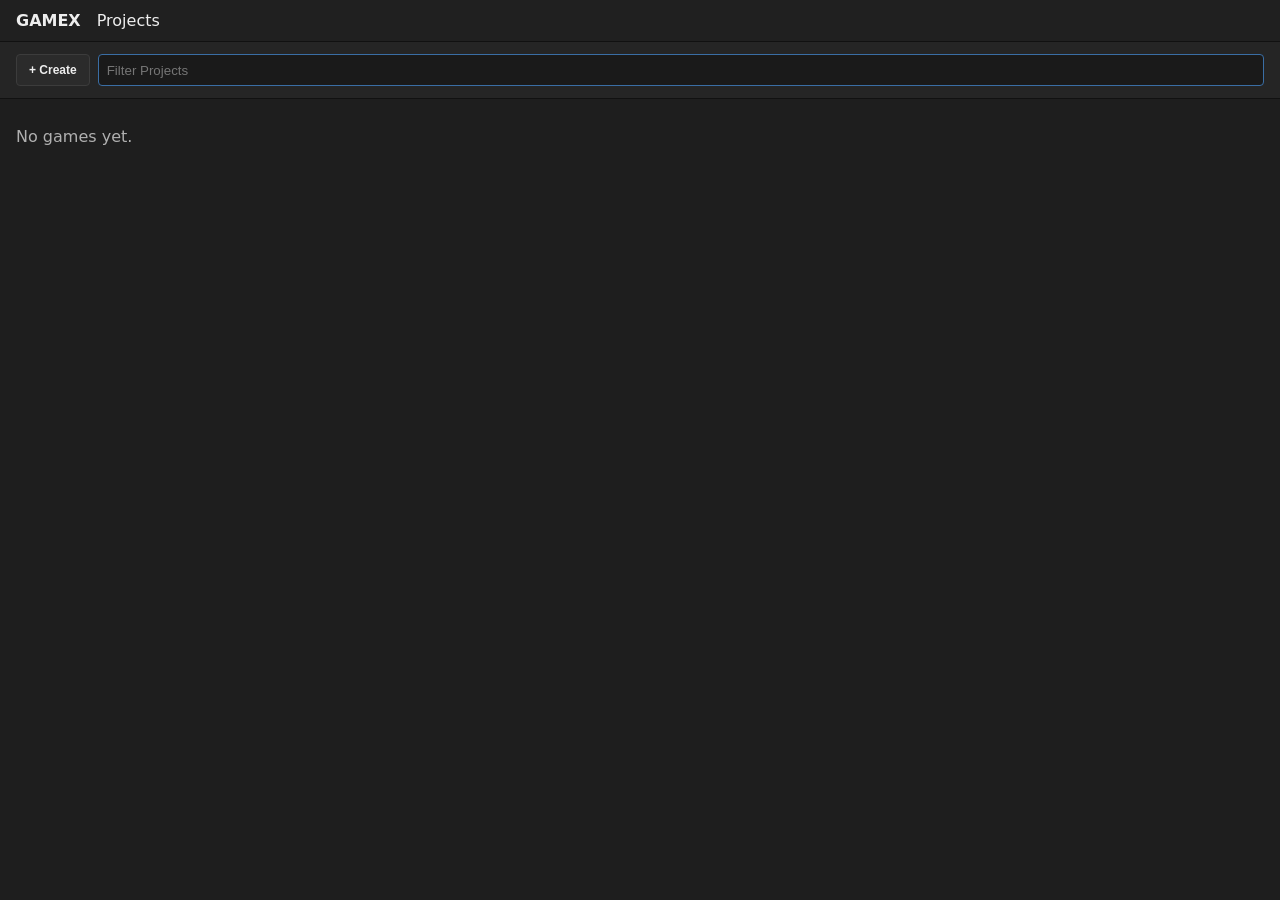
==== commit b0685b1e: "Add files via upload" ====
--- a/creator-8.html
+++ b/creator-8.html
@@ -308,6 +308,31 @@
             box-shadow: 0 2px 6px rgba(0,0,0,0.35);
         }
         .topbar-brand { display: flex; align-items: center; gap: 10px; }
+
+        /* Gamex editor — Godot / Blender inspired */
+        html, body { background: #1d1d1d !important; color: #e6e6e6; }
+        button { background: #2b2b2b; border: 1px solid #3c3c3c; border-radius: 4px; color: #eee; font-weight: 600; }
+        button:hover { background: #3a3a3a; }
+        .topbar { height: 34px; background: #202020; border-bottom: 1px solid #111; padding: 0 8px; }
+        .topbar h2 { font-size: 13px; font-weight: 600; }
+        .games-bar { margin: 0; border: none; border-bottom: 1px solid #111; border-radius: 0; background: #252525; }
+        .studio-layout { gap: 0; padding: 0; height: calc(100vh - 34px - 52px); grid-template-columns: 280px 1fr 300px; }
+        .studio-panel { background: #252525; border: none; border-right: 1px solid #111; border-radius: 0; }
+        .studio-panel:last-of-type { border-right: none; border-left: 1px solid #111; }
+        .panel-title { font-size: 12px; border-bottom: 1px solid #111; letter-spacing: 0.02em; }
+        .hierarchy-item { background: transparent; border-radius: 3px; }
+        .hierarchy-item.selected { background: #3d4f6b; border: none; box-shadow: none; }
+        .viewport-container { border: none; border-radius: 0; background: #1a1a1a; }
+        .viewport-tabs, .viewport-toolbar { background: #202020; }
+        .view-tab { background: #2a2a2a; font-weight: 600; }
+        .view-tab.active { background: #3d4f6b; }
+        #canvas3d { background: #3a3a3a; }
+        #gamexHome { background: #1e1e1e !important; }
+        .gamex-project {
+            display: flex; justify-content: space-between; align-items: center;
+            padding: 12px; border-radius: 6px; background: #2a2a2a; border: 1px solid #3a3a3a; color: #eee;
+        }
+        .gamex-project:hover { background: #333; }
     </style>
 </head>
 <body>
@@ -322,11 +347,15 @@
     <button onclick="window.location.href='index.html'" style="margin-top:10px;">Back to Azora</button>
 </div>
 
-<div id="gamexHome" style="position:fixed;inset:0;z-index:80;background:linear-gradient(160deg,#0b1220,#152238);color:#fff;display:flex;flex-direction:column;padding:24px;">
-  <h1 style="margin:8px 0 4px;">Azora Gamex-8 Studio</h1>
-  <p style="opacity:0.8;margin:0 0 16px;">Click a game to open it, or create a new one. Titles start as today's date.</p>
-  <button type="button" class="frutiger-aero-button" onclick="createDatedGame()" style="max-width:220px;">+ Create a Game</button>
-  <div id="gamexHomeList" style="margin-top:16px;display:flex;flex-direction:column;gap:8px;overflow:auto;"></div>
+<div id="gamexHome" style="position:fixed;inset:0;z-index:80;background:#1e1e1e;color:#eee;display:flex;flex-direction:column;padding:0;">
+  <div style="height:42px;display:flex;align-items:center;gap:16px;padding:0 16px;background:#202020;border-bottom:1px solid #111;">
+    <strong>GAMEX</strong><span>Projects</span>
+  </div>
+  <div style="display:flex;gap:8px;padding:12px 16px;background:#252525;border-bottom:1px solid #111;">
+    <button type="button" onclick="createDatedGame()">+ Create</button>
+    <input id="gamexFilter" placeholder="Filter Projects" oninput="renderGamexHome()" style="flex:1;background:#1a1a1a;color:#eee;border:1px solid #3a6ea5;border-radius:4px;padding:6px 8px;">
+  </div>
+  <div id="gamexHomeList" style="padding:12px 16px;display:flex;flex-direction:column;gap:8px;overflow:auto;"></div>
 </div>
 
 <div class="topbar" id="topbar">
@@ -1790,8 +1819,9 @@
         return;
     }
     box.innerHTML = games.map(function (g) {
-        return '<button type="button" onclick="openGamexGame(\'' + g.id + '\')" style="text-align:left;padding:12px;border-radius:12px;background:rgba(255,255,255,0.08);border:1px solid rgba(255,255,255,0.2);color:#fff;">' +
-            '<strong>' + (g.name || "Untitled") + '</strong><br><span style="opacity:0.75;font-size:12px;">Last modified: ' + formatGameDate(g.lastModified) + '</span></button>';
+        return '<button type="button" class="gamex-project" onclick="openGamexGame(\'' + g.id + '\')">' +
+            '<span><strong>' + (g.name || "Untitled") + '</strong><br><span style="opacity:0.7;font-size:12px;">Last edited ' + formatGameDate(g.lastModified) + '</span></span>' +
+            '<span style="opacity:0.6;font-size:12px;">Open</span></button>';
     }).join("");
 }
 function createDatedGame() {
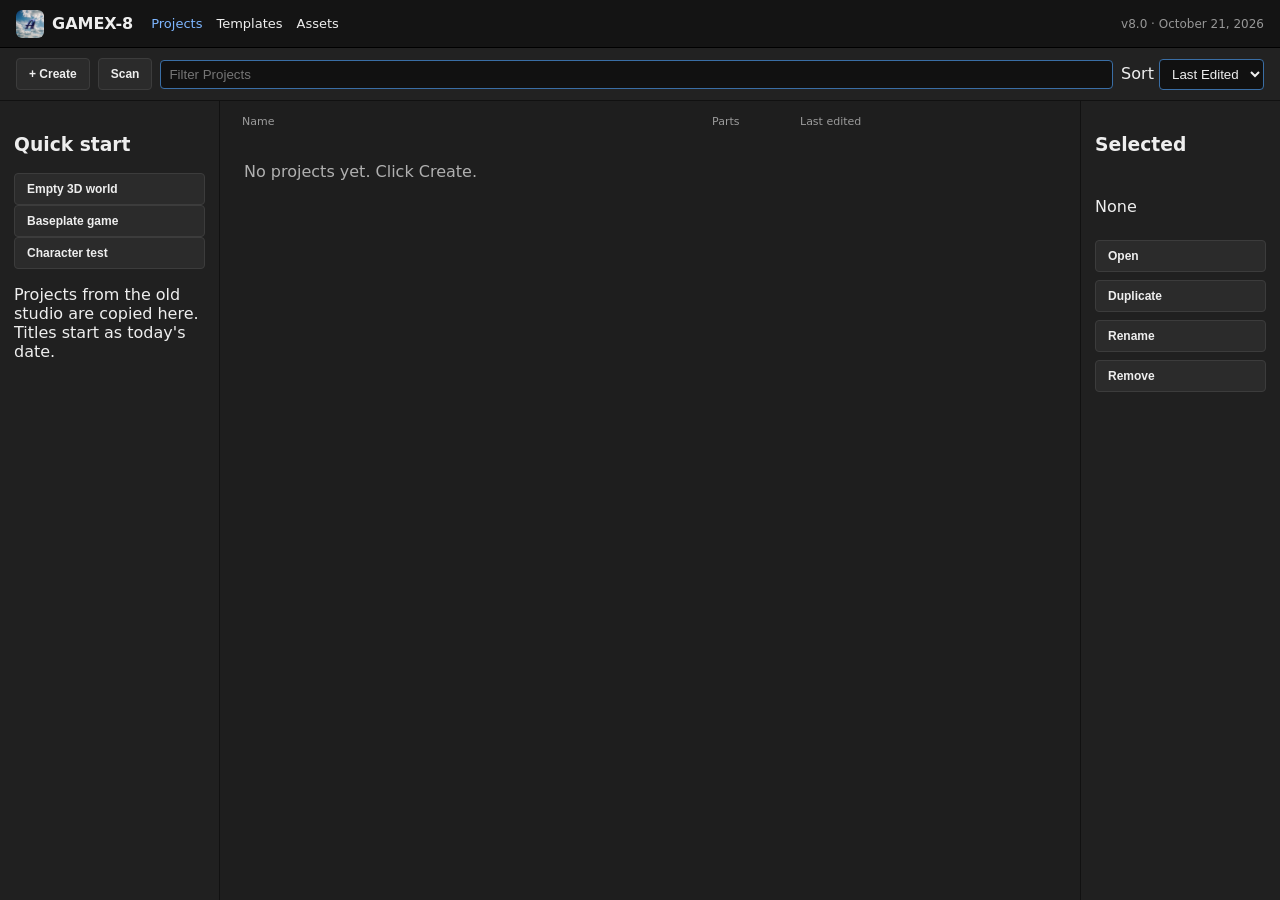
==== commit 02dec5c2: "Add files via upload" ====
--- a/creator-8.html
+++ b/creator-8.html
@@ -333,6 +333,32 @@
             padding: 12px; border-radius: 6px; background: #2a2a2a; border: 1px solid #3a3a3a; color: #eee;
         }
         .gamex-project:hover { background: #333; }
+
+        .gx-menubar { height: 28px; display: flex; align-items: center; gap: 14px; padding: 0 10px; background: #191919; border-bottom: 1px solid #000; font-size: 12px; }
+        .gx-menubar span { cursor: default; }
+        .gx-viewtools { height: 28px; display: flex; align-items: center; padding: 0 10px; background: #222; border-bottom: 1px solid #111; font-size: 11px; opacity: 0.85; }
+        .gx-statusbar { position: fixed; left: 0; right: 0; bottom: 0; height: 24px; display: flex; gap: 16px; align-items: center; padding: 0 10px; background: #151515; border-top: 1px solid #000; font-size: 11px; z-index: 40; }
+        .studio-layout { height: calc(100vh - 34px - 52px - 28px - 24px); }
+
+        #gamexHome { position: fixed; inset: 0; z-index: 80; background: #1b1b1b; color: #eee; display: flex; flex-direction: column; }
+        .gx-home-top { height: 48px; display: flex; align-items: center; gap: 18px; padding: 0 16px; background: #141414; border-bottom: 1px solid #000; }
+        .gx-brand { display: flex; align-items: center; gap: 8px; }
+        .gx-brand img { width: 28px; height: 28px; border-radius: 6px; }
+        .gx-home-top nav { display: flex; gap: 14px; font-size: 13px; }
+        .gx-home-top nav .on { color: #7eb6ff; }
+        .gx-home-meta { margin-left: auto; opacity: 0.6; font-size: 12px; }
+        .gx-home-tools { display: flex; gap: 8px; align-items: center; padding: 10px 16px; background: #222; border-bottom: 1px solid #111; }
+        .gx-home-tools input, .gx-home-tools select { background: #111; color: #eee; border: 1px solid #3a6ea5; border-radius: 4px; padding: 6px 8px; }
+        .gx-home-tools input { flex: 1; }
+        .gx-home-body { flex: 1; display: grid; grid-template-columns: 220px 1fr 200px; min-height: 0; }
+        .gx-home-side, .gx-home-actions { background: #202020; padding: 14px; border-right: 1px solid #111; }
+        .gx-home-actions { border-right: none; border-left: 1px solid #111; display: flex; flex-direction: column; gap: 8px; }
+        .gx-home-side button, .gx-home-actions button { width: 100%; text-align: left; }
+        .gx-home-main { overflow: auto; padding: 8px 12px; }
+        .gx-home-head, .gamex-project { display: grid; grid-template-columns: 1.4fr 80px 180px 70px; gap: 8px; align-items: center; }
+        .gx-home-head { font-size: 11px; opacity: 0.6; padding: 6px 10px; }
+        .gamex-project { width: 100%; background: #262626; border: 1px solid #333; border-radius: 6px; color: #eee; margin-bottom: 6px; padding: 10px; }
+        .gamex-project:hover, .gamex-project.active { background: #30384a; border-color: #5b7db5; }
     </style>
 </head>
 <body>
@@ -347,17 +373,45 @@
     <button onclick="window.location.href='index.html'" style="margin-top:10px;">Back to Azora</button>
 </div>
 
-<div id="gamexHome" style="position:fixed;inset:0;z-index:80;background:#1e1e1e;color:#eee;display:flex;flex-direction:column;padding:0;">
-  <div style="height:42px;display:flex;align-items:center;gap:16px;padding:0 16px;background:#202020;border-bottom:1px solid #111;">
-    <strong>GAMEX</strong><span>Projects</span>
+<div id="gamexHome">
+  <header class="gx-home-top">
+    <div class="gx-brand"><img src="logo.png" alt=""><strong>GAMEX-8</strong></div>
+    <nav><span class="on">Projects</span><span>Templates</span><span>Assets</span></nav>
+    <span class="gx-home-meta">v8.0 · October 21, 2026</span>
+  </header>
+  <div class="gx-home-tools">
+    <button type="button" onclick="createDatedGame()">+ Create</button>
+    <button type="button" onclick="renderGamexHome()">Scan</button>
+    <input id="gamexFilter" placeholder="Filter Projects" oninput="renderGamexHome()">
+    <label>Sort <select id="gamexSort" onchange="renderGamexHome()"><option value="edited">Last Edited</option><option value="name">Name</option><option value="parts">Parts</option></select></label>
   </div>
-  <div style="display:flex;gap:8px;padding:12px 16px;background:#252525;border-bottom:1px solid #111;">
-    <button type="button" onclick="createDatedGame()">+ Create</button>
-    <input id="gamexFilter" placeholder="Filter Projects" oninput="renderGamexHome()" style="flex:1;background:#1a1a1a;color:#eee;border:1px solid #3a6ea5;border-radius:4px;padding:6px 8px;">
+  <div class="gx-home-body">
+    <aside class="gx-home-side">
+      <h3>Quick start</h3>
+      <button type="button" onclick="createDatedGame()">Empty 3D world</button>
+      <button type="button" onclick="createDatedGame()">Baseplate game</button>
+      <button type="button" onclick="createDatedGame()">Character test</button>
+      <p>Projects from the old studio are copied here. Titles start as today's date.</p>
+    </aside>
+    <section class="gx-home-main">
+      <div class="gx-home-head"><span>Name</span><span>Parts</span><span>Last edited</span><span></span></div>
+      <div id="gamexHomeList"></div>
+    </section>
+    <aside class="gx-home-actions" id="gamexHomeActions">
+      <h3>Selected</h3>
+      <p id="gamexSelectedName">None</p>
+      <button type="button" id="gamexOpenBtn" onclick="openSelectedGamex()">Open</button>
+      <button type="button" onclick="duplicateSelectedGamex()">Duplicate</button>
+      <button type="button" onclick="renameSelectedGamex()">Rename</button>
+      <button type="button" onclick="removeSelectedGamex()">Remove</button>
+    </aside>
   </div>
-  <div id="gamexHomeList" style="padding:12px 16px;display:flex;flex-direction:column;gap:8px;overflow:auto;"></div>
 </div>
 
+<div class="gx-menubar">
+  <span>File</span><span>Edit</span><span>Scene</span><span>View</span><span>Help</span>
+  <span style="margin-left:auto;opacity:0.7;">Gamex-8</span>
+</div>
 <div class="topbar" id="topbar">
     <div class="topbar-brand"><img class="studio-logo" src="logo.png" alt="Azora"><h2>Azora Gamex-8 Studio</h2></div>
     <div class="actions">
@@ -399,9 +453,12 @@
 
     <div class="viewport-container">
         <div class="viewport-tabs">
-            <div class="view-tab active" id="tab3D" onclick="switchView('3d')">3D View</div>
+            <div class="view-tab active" id="tab3D" onclick="switchView('3d')">3D</div>
             <div class="view-tab" id="tabScript" onclick="switchView('script')">Script</div>
+            <div class="view-tab">Game</div>
+            <div class="view-tab">Assets</div>
         </div>
+        <div class="gx-viewtools">Select · Move · Rotate · Scale · Snap 1 · Grid ON</div>
         <div id="canvas3d">
             <div id="testBanner">TEST MODE — WASD move character · Space jump · Esc to stop</div>
             <div id="orientCubeWrap" title="Drag to orbit · click a face to snap">
@@ -459,6 +516,7 @@
     </div>
 </div>
 
+<div class="gx-statusbar"><span>Ready</span><span>Grid 1</span><span>Snap ON</span><span>Perspective</span></div>
 <div id="statusLine">Booting Creator…</div>
 
 <script>
@@ -1810,19 +1868,65 @@
     var d = new Date(ts || Date.now());
     return d.toLocaleDateString() + " " + d.toLocaleTimeString([], { hour: "2-digit", minute: "2-digit" });
 }
+var _gamexSelected = null;
 function renderGamexHome() {
     var box = document.getElementById("gamexHomeList");
     if (!box) return;
     var games = migrateOldCreatorGames();
-    if (!games.length) {
-        box.innerHTML = '<p style="opacity:0.7;">No games yet.</p>';
-        return;
-    }
+    var q = (document.getElementById("gamexFilter") && document.getElementById("gamexFilter").value || "").toLowerCase();
+    var sort = document.getElementById("gamexSort") ? document.getElementById("gamexSort").value : "edited";
+    games = games.filter(function (g) { return !q || String(g.name || "").toLowerCase().indexOf(q) !== -1; });
+    games.sort(function (a, b) {
+        if (sort === "name") return String(a.name || "").localeCompare(String(b.name || ""));
+        if (sort === "parts") return ((b.parts && b.parts.length) || 0) - ((a.parts && a.parts.length) || 0);
+        return (b.lastModified || 0) - (a.lastModified || 0);
+    });
+    if (!games.length) { box.innerHTML = '<p style="opacity:0.7;padding:12px;">No projects yet. Click Create.</p>'; return; }
     box.innerHTML = games.map(function (g) {
-        return '<button type="button" class="gamex-project" onclick="openGamexGame(\'' + g.id + '\')">' +
-            '<span><strong>' + (g.name || "Untitled") + '</strong><br><span style="opacity:0.7;font-size:12px;">Last edited ' + formatGameDate(g.lastModified) + '</span></span>' +
-            '<span style="opacity:0.6;font-size:12px;">Open</span></button>';
+        var parts = (g.parts && g.parts.length) || 0;
+        var on = _gamexSelected === g.id ? " active" : "";
+        return '<button type="button" class="gamex-project' + on + '" onclick="selectGamex(\'' + g.id + '\')">' +
+            '<span><strong>' + (g.name || "Untitled") + '</strong><br><span style="opacity:0.65;font-size:11px;">gamex://' + g.id + '</span></span>' +
+            '<span>' + parts + '</span><span>' + formatGameDate(g.lastModified) + '</span><span>Open</span></button>';
     }).join("");
+}
+function selectGamex(id) {
+    _gamexSelected = id;
+    var games = migrateOldCreatorGames();
+    var g = games.filter(function (x) { return x.id === id; })[0];
+    var name = document.getElementById("gamexSelectedName");
+    if (name) name.textContent = g ? g.name : "None";
+    renderGamexHome();
+}
+function openSelectedGamex() { if (_gamexSelected) openGamexGame(_gamexSelected); }
+function renameSelectedGamex() {
+    if (!_gamexSelected) return;
+    var name = prompt("Rename project");
+    if (!name) return;
+    var games = migrateOldCreatorGames();
+    games.forEach(function (g) { if (g.id === _gamexSelected) { g.name = name; g.lastModified = Date.now(); } });
+    localStorage.setItem("azoraGamex8Games", JSON.stringify(games));
+    renderGamexHome();
+}
+function duplicateSelectedGamex() {
+    if (!_gamexSelected) return;
+    var games = migrateOldCreatorGames();
+    var g = games.filter(function (x) { return x.id === _gamexSelected; })[0];
+    if (!g) return;
+    var copy = JSON.parse(JSON.stringify(g));
+    copy.id = "gamex_" + Date.now();
+    copy.name = g.name + " copy";
+    copy.lastModified = Date.now();
+    games.unshift(copy);
+    localStorage.setItem("azoraGamex8Games", JSON.stringify(games));
+    renderGamexHome();
+}
+function removeSelectedGamex() {
+    if (!_gamexSelected) return;
+    var games = migrateOldCreatorGames().filter(function (g) { return g.id !== _gamexSelected; });
+    localStorage.setItem("azoraGamex8Games", JSON.stringify(games));
+    _gamexSelected = null;
+    renderGamexHome();
 }
 function createDatedGame() {
     var now = new Date();
